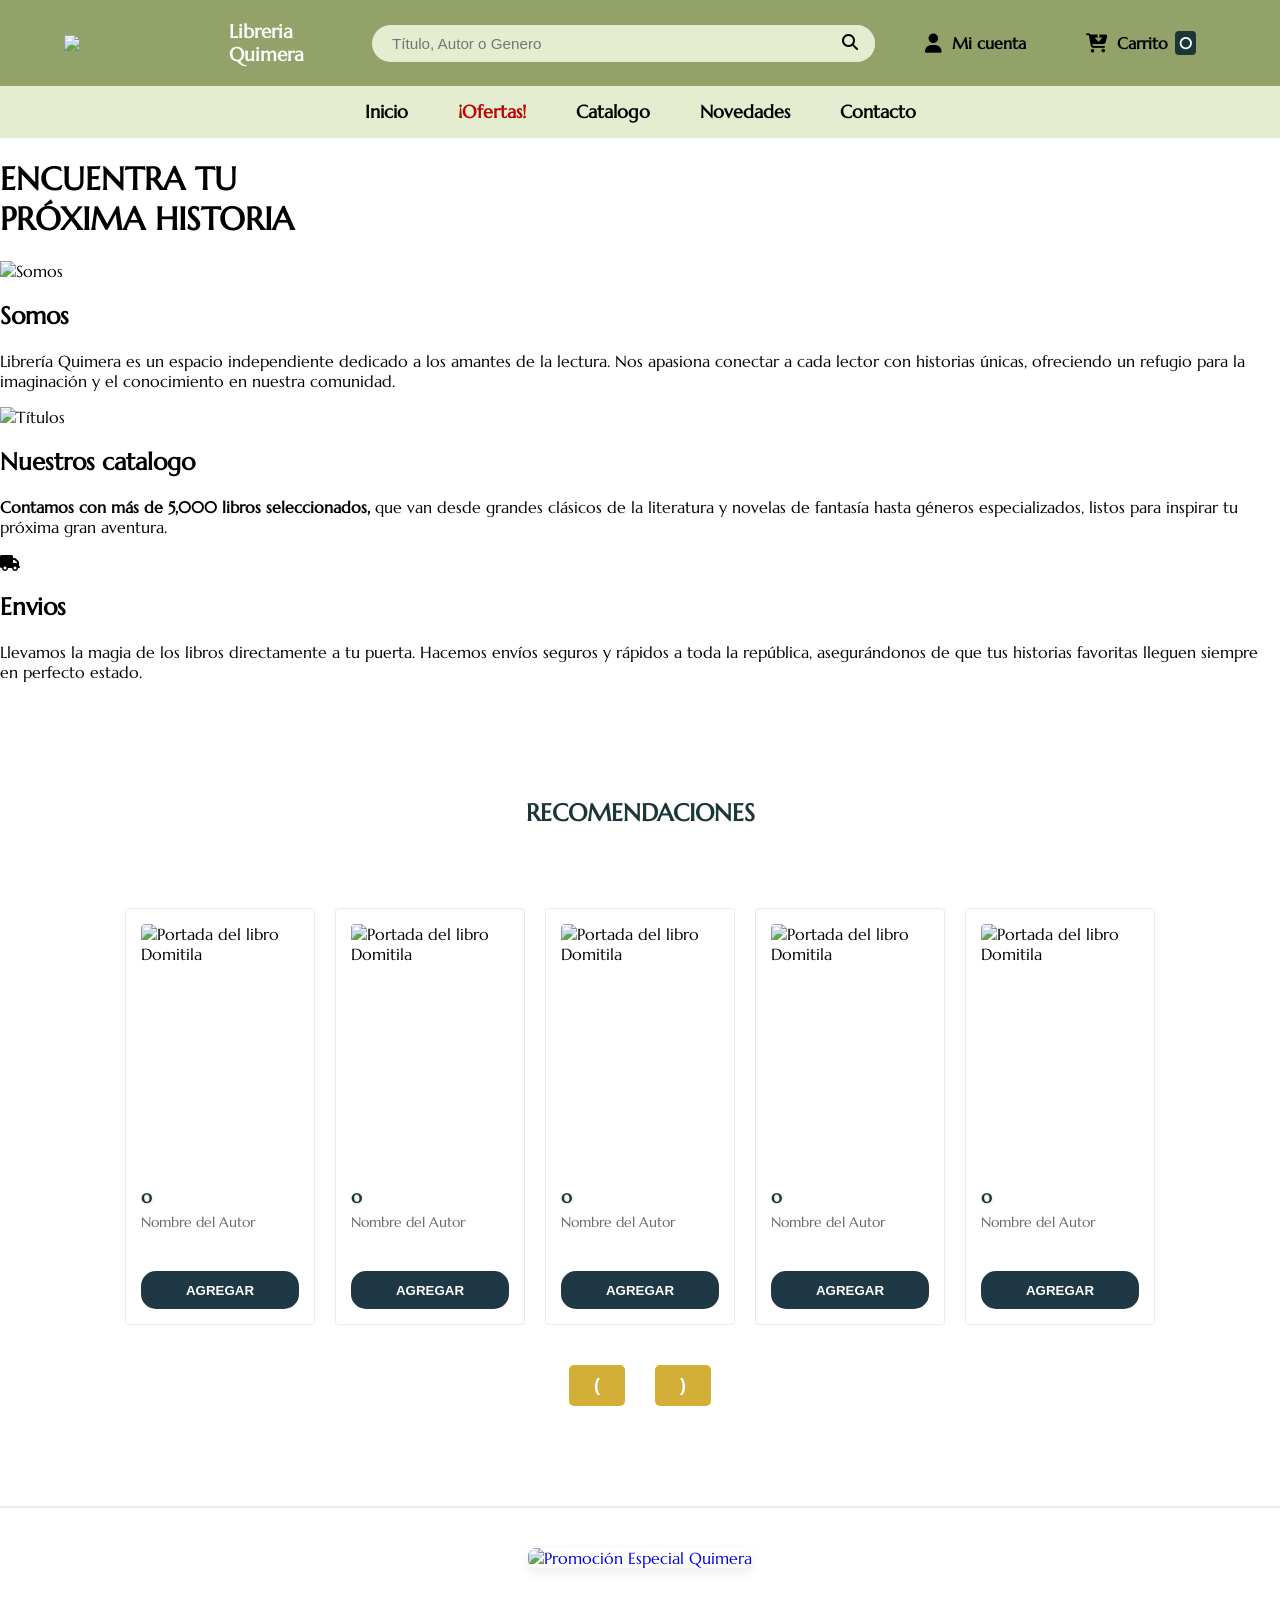
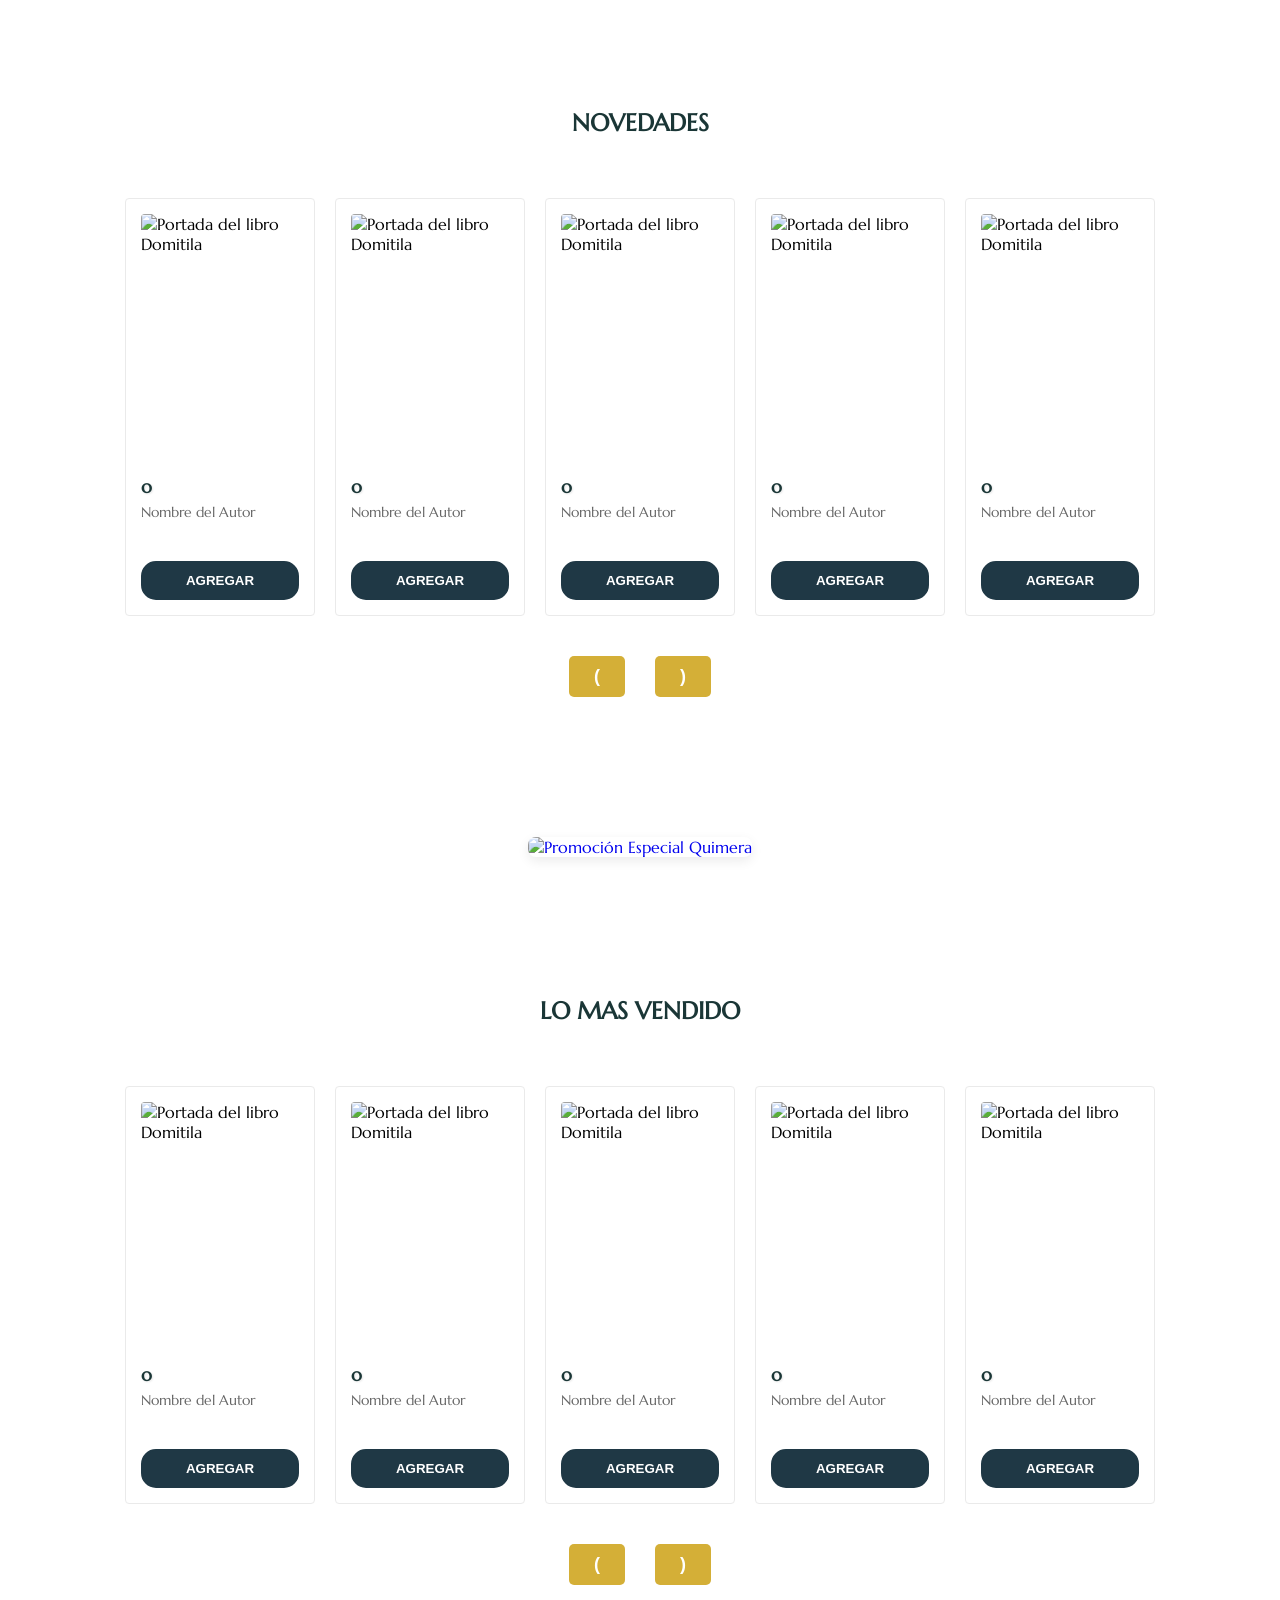
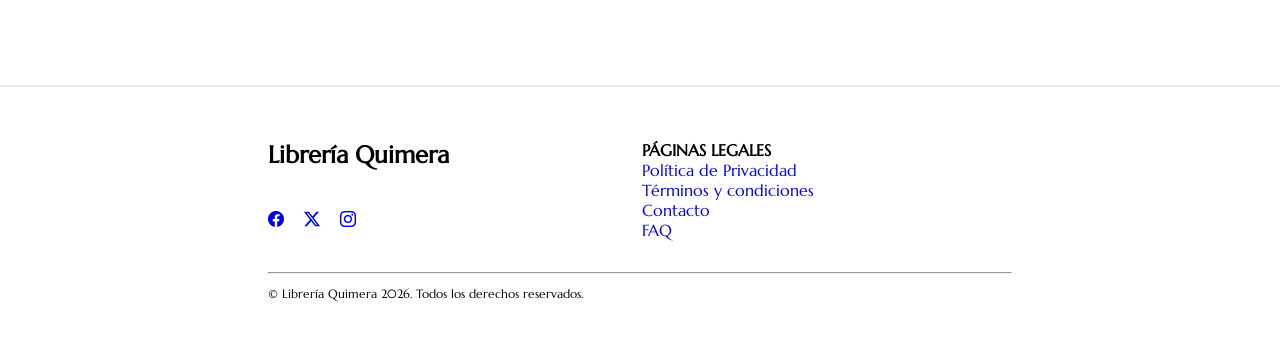
==== index.html @ f660da0b "Actulizacion de interfaz" ====
<!DOCTYPE html>
<html lang="es">
<head>
    <meta charset="UTF-8">
    <meta name="viewport" content="width=device-width, initial-scale=1.0">
    <title>Libreria Quimera</title>

     <link rel="preconnect" href="https://fonts.googleapis.com">
    <link rel="preconnect" href="https://fonts.gstatic.com" crossorigin>
    <link href="https://fonts.googleapis.com/css2?family=Marcellus&display=swap" rel="stylesheet">


    <link rel="stylesheet" href="styleindex.css">

     <link rel="stylesheet" href="stylecatalogo.css">

    <!-- Css global -->
    <link rel="stylesheet" href="global.css">

    <!-- Y CON ESTO SE PUEDO "VER" LOS ICONOS -->
    <link rel="stylesheet" href="https://cdnjs.cloudflare.com/ajax/libs/font-awesome/6.5.1/css/all.min.css">
    <!-- ---------------------------- -->

     <!-- MAS ICONOS -->
    <link rel="stylesheet" href="https://cdn.jsdelivr.net/npm/bootstrap-icons@1.13.1/font/bootstrap-icons.min.css">


</head>
    <body>
        <div class="LibreriaIMG" id="banner-fondo"> 
            <div class="BarraDeActividadesMargen">
                
                <div class="FilaSuperior">
                    <div class="LogoYTitulo">
                        <img src="LechuzaLogo.png" class="logo">
                        <a>    
                            <h3 style="color: white"> Libreria <br> Quimera</h3>
                        </a>
                    </div>

                    <div class="BuscadorHeader">
                        <form>
                            <input type="search" name="q" id="inputBuscador" placeholder="Título, Autor o Genero">
                            <button type="submit"><i class="fa-solid fa-magnifying-glass"></i></button>
                        </form>
                    </div>

                    <div class="AccionesUsuario">
                        <a href="usuario.html" class="BotonUsuario">
                            <i class="fa-solid fa-user"> </i> <span style="margin-left: 10px;">Mi cuenta</span>
                        </a>

                        <a href="carrito.html" class="BotonCarro">
                            <i class="fa-solid fa-cart-arrow-down"> </i> <span style="margin-left: 10px;">Carrito </span> <span id="numerito" class="numerito"> 0 </strong> </span>
                        </a>
                    </div>
                </div>

                <div class="FilaInferior">
                    <nav class="BarraDeActividades">
                        <a href="index.html">Inicio</a>
                        <a href="ofertas.html" style="color: #bc0202;"><strong>¡Ofertas!</strong></a>
                        <a href="catalogo.html">Catalogo</a>
                        <a href="novedades.html">Novedades</a>
                        <a href="contacto.html">Contacto</a>
                    </nav>
                </div>

            </div>

            <div class="EncuentraLibro">
                <h1 class="TituloBanner">ENCUENTRA TU <br> PRÓXIMA HISTORIA</h1>
                   
            </div> 
        </div>

        
        <div class="quienes-somos">
  
            <div class="somos">
                <img src="https://cdn-icons-png.flaticon.com/512/2232/2232688.png" alt="Somos">
                <h2>Somos</h2>
                <p>Librería Quimera es un espacio independiente dedicado a los amantes de la lectura. Nos apasiona conectar a cada lector con historias únicas, ofreciendo un refugio para la imaginación y el conocimiento en nuestra comunidad.</p>
            </div>

            <div class="somos">
                <img src="https://cdn-icons-png.flaticon.com/512/3389/3389081.png" alt="Títulos">
                <h2>Nuestros catalogo</h2>
                <p><strong>Contamos con más de 5,000 libros seleccionados,</strong> que van desde grandes clásicos de la literatura y novelas de fantasía hasta géneros especializados, listos para inspirar tu próxima gran aventura.</p>
            </div>

            <div class="somos">
                <i class="fa-solid fa-truck icono-camion-envio"></i>
                <h2>Envios</h2>
                <p>Llevamos la magia de los libros directamente a tu puerta. Hacemos envíos seguros y rápidos a toda la república, asegurándonos de que tus historias favoritas lleguen siempre en perfecto estado.</p>
            </div>

        </div>

<!-- 
            <div class="ContenedorAnuncioEnvio">
                <div class="BloqueEnvioGratis">
                    <i class="fa-solid fa-truck icono-camion-envio"></i>
                    <div class="TextoEnvioGratis">
                        <h2>¡En <span class="ResalteWebQuimera">LibreriaQuimera.com</span> tu envío es Gratis! *</h2>
                        <p class="AclaracionEnvio">*A partir de un monto mínimo de compra. Consulta Términos y Condiciones.</p>
                    </div>
                </div>
            </div> -->
       
       

     <div class="RecomendacionesColor">
        <div class="Recomendaciones">

        <h2 style="color : #333333">RECOMENDACIONES</h2>

            <br>
            <div class="VentanaCarrusel">

                <div class="ContenedorTarjetas" id="banner-recomendaciones">
                    <div class="TarjetaLibro">
                        <img src="" alt="Portada del libro Domitila" height="200" width="120">
                        <h3 class="titulo-libro">o</h3>
                        <p class="autor-libro">Nombre del Autor</p>
                        <p class="precio-libro"></p>
                        <button class="producto-agregar" id="libroRomance-08">AGREGAR</button>
                    </div>

                    <div class="TarjetaLibro">
                        <img src="" alt="Portada del libro Domitila" height="200" width="120">
                        <h3 class="titulo-libro">o</h3>
                        <p class="autor-libro">Nombre del Autor</p>
                        <p class="precio-libro"></p>
                        <button class="producto-agregar" id="libroRomance-03">AGREGAR</button>
                    </div>


                <div class="TarjetaLibro">
                        <img src="" alt="Portada del libro Domitila" height="200" width="120">
                        <h3 class="titulo-libro">o</h3>
                        <p class="autor-libro">Nombre del Autor</p>
                        <p class="precio-libro"></p>
                        <button class="producto-agregar" id="libroRomance-02">AGREGAR</button>
                    </div>

                    <div class="TarjetaLibro">
                        <img src="" alt="Portada del libro Domitila" height="200" width="120">
                        <h3 class="titulo-libro">o</h3>
                        <p class="autor-libro">Nombre del Autor</p>
                        <p class="precio-libro"></p>
                        <button class="producto-agregar" id="libroRomance-05">AGREGAR</button>
                    </div>

                   <div class="TarjetaLibro">
                        <img src="" alt="Portada del libro Domitila" height="200" width="120">
                        <h3 class="titulo-libro">o</h3>
                        <p class="autor-libro">Nombre del Autor</p>
                        <p class="precio-libro"></p>
                        <button class="producto-agregar" id="libroRomance-04">AGREGAR</button>
                    </div>
                </div>
            </div>
            <div class="BotonTarjetas">
                    <button onclick="anterior('banner-recomendaciones')"> ( </button>
                    <button onclick="siguiente('banner-recomendaciones')"> ) </button>
            </div>
        </div>
     </div>
     <div class="BannerIntermedio">
        <a href="contacto.html"> 
            <img src="banner-contacto.jpg" alt="Promoción Especial Quimera">
        </a>
    </div>

     <div class="NovedadesColor">
        <div class="Novedades">
            <h2 style="color : #1f3541">NOVEDADES</h2>
            <div class="VentanaCarrusel">
                <div class="ContenedorTarjetas" id="banner-novedades">
                    <div class="TarjetaLibro">
                        <img src="" alt="Portada del libro Domitila" height="200" width="120">
                        <h3 class="titulo-libro">o</h3>
                        <p class="autor-libro">Nombre del Autor</p>
                        <p class="precio-libro"></p>
                        <button class="producto-agregar" id="libroFantasia-03">AGREGAR</button>
                    </div>

                    <div class="TarjetaLibro">
                        <img src="" alt="Portada del libro Domitila" height="200" width="120">
                        <h3 class="titulo-libro">o</h3>
                        <p class="autor-libro">Nombre del Autor</p>
                        <p class="precio-libro"></p>
                        <button class="producto-agregar" id="libroFantasia-01">AGREGAR</button>
                    </div>

                    <div class="TarjetaLibro">
                        <img src="" alt="Portada del libro Domitila" height="200" width="120">
                        <h3 class="titulo-libro">o</h3>
                        <p class="autor-libro">Nombre del Autor</p>
                        <p class="precio-libro"></p>
                        <button class="producto-agregar" id="libroFantasia-04">AGREGAR</button>
                    </div>

                    <div class="TarjetaLibro">
                        <img src="" alt="Portada del libro Domitila" height="200" width="120">
                        <h3 class="titulo-libro">o</h3>
                        <p class="autor-libro">Nombre del Autor</p>
                        <p class="precio-libro"></p>
                        <button class="producto-agregar" id="libroFantasia-05">AGREGAR</button>
                    </div>

                    <div class="TarjetaLibro">
                        <img src="" alt="Portada del libro Domitila" height="200" width="120">
                        <h3 class="titulo-libro">o</h3>
                        <p class="autor-libro">Nombre del Autor</p>
                        <p class="precio-libro"></p>
                        <button class="producto-agregar" id="libroFantasia-07">AGREGAR</button>
                    </div>
                </div>
            </div>
            <div class="BotonTarjetas">
                    <button onclick="anterior('banner-novedades')"> ( </button>
                    <button onclick="siguiente('banner-novedades')"> ) </button>
            </div>       
        </div>
     </div>

     <div class="BannerIntermedio">
        <a href="ofertas.html"> 
            <img src="banner-ofertas.png" alt="Promoción Especial Quimera">
        </a>
    </div>

     <div class="OfertasColor">
        <div class="Ofertas">
            <h2 style="color : #8fa464">LO MAS VENDIDO</h2>
            <div class="VentanaCarrusel">
                <div class="ContenedorTarjetas" id="banner-ofertas">
                    <div class="TarjetaLibro">
                        <img src="" alt="Portada del libro Domitila" height="200" width="120">
                        <h3 class="titulo-libro">o</h3>
                        <p class="autor-libro">Nombre del Autor</p>
                        <p class="precio-libro"></p>
                        <button class="producto-agregar" id="libroCienciaFiccion-01">AGREGAR</button>
                    </div>

                    <div class="TarjetaLibro">
                        <img src="" alt="Portada del libro Domitila" height="200" width="120">
                        <h3 class="titulo-libro">o</h3>
                        <p class="autor-libro">Nombre del Autor</p>
                        <p class="precio-libro"></p>
                        <button class="producto-agregar" id="libroCienciaFiccion-02">AGREGAR</button>
                    </div>

                    <div class="TarjetaLibro">
                        <img src="" alt="Portada del libro Domitila" height="200" width="120">
                        <h3 class="titulo-libro">o</h3>
                        <p class="autor-libro">Nombre del Autor</p>
                        <p class="precio-libro"></p>
                        <button class="producto-agregar" id="libroCienciaFiccion-03">AGREGAR</button>
                    </div>

                    <div class="TarjetaLibro">
                        <img src="" alt="Portada del libro Domitila" height="200" width="120">
                        <h3 class="titulo-libro">o</h3>
                        <p class="autor-libro">Nombre del Autor</p>
                        <p class="precio-libro"></p>
                        <button class="producto-agregar" id="libroCienciaFiccion-04">AGREGAR</button>
                    </div>

                    <div class="TarjetaLibro">
                        <img src="" alt="Portada del libro Domitila" height="200" width="120">
                        <h3 class="titulo-libro">o</h3>
                        <p class="autor-libro">Nombre del Autor</p>
                        <p class="precio-libro"></p>
                        <button class="producto-agregar" id="libroCienciaFiccion-06">AGREGAR</button>
                    </div>
                </div>
            </div>
            <div class="BotonTarjetas">
                    <button onclick="anterior('banner-ofertas')"> ( </button>
                    <button onclick="siguiente('banner-ofertas')"> ) </button>
            </div> 
        </div>
     </div>


           <div style="padding: 30px; ">

    <table width="750" align="center" border="0">
        <tr>
            
            <td width="50%" valign="top">
                <h2>Librería Quimera</h2>
                <br>
                <a href="https://facebook.com"><i class="bi bi-facebook"></i></a> &nbsp;&nbsp;
                <a href="https://x.com"><i class="bi bi-twitter-x"></i></a> &nbsp;&nbsp;
                <a href="https://instagram.com"><i class="bi bi-instagram"></i></a> &nbsp;&nbsp;
            </td>

            <td width="50%" valign="top">
                <br>
                <b>PÁGINAS LEGALES</b>
                <br>
                <a href="#">Política de Privacidad</a><br>
                <a href="#">Términos y condiciones</a><br>
                <a href="contacto.html">Contacto</a><br>
                <a href="#">FAQ</a>
            </td>

        </tr>
        
        <tr>
            <td colspan="2">
                <br><hr>
                <p style="font-size: 12px;">© Librería Quimera 2026. Todos los derechos reservados.</p>
            </td>
        </tr>
    </table>

</div>

     <script src="scriptBotonTarjetas.js"></script>
     <script src="scriptPopUp.js"></script>
     <script src="scriptCatalogo.js"></script>
    

        <div id="ModalOferta" class="Modal-Overlay">
            <div class="Modal-Contenido">
                <button id="CerrarModal" class="Boton-Cerrar">&times;</button>
                <a href="ofertas.html">
                    <img src="banner-ofertas.png" alt="¡Aprovecha nuestras ofertas!">
                </a>
            </div>
        </div>

    <script src="scriptCatalogo.js"></script>
    <script src="scriptBarRebelde.js"></script>

    </body>
</html>
---- stylecatalogo.css ----
.ColorBarraDeActividades{
    background-color: #9DAA75/* #7B8253*/;
}

.ColorCuerpo{
    background-color: #9DAA75/* #7B8253*/;
}


ul {
    list-style-type: none;
}

a {
    text-decoration: none;
}

.wrapper {
    display: grid;
    grid-template-columns: 1fr 4fr;
    background-color: #9DAA75;
    
}

aside {
    
    padding: 1rem;
    padding-right: 0;
    color: #e4edd0;
  
    top: 0;
    height: 95vh;
    display: flex;
    flex-direction: column;
    justify-content: space-between;
    
}

.logo{
    font-weight: 400;
    font-size: 1.3rem;
}

/* Pocision del menu */
.menu{
    display: flex;
    flex-direction: column;
    padding-right: 0;
    gap: 1.5rem;
}

.boton-menu{
    background-color: transparent;
    border: 0;
    color: white;
    font-size: 1rem;
    align-items: center;
    font-weight: 600;
    padding: 1rem;
    font-size: .85rem;
    width: 100%;
}

.boton-menu.active{
    background-color: #e4edd0;
    color: black;
    border-top-left-radius: 1rem;
    border-bottom-left-radius: 1rem;
    position: relative;
}

/* Para poner contenedores, basicamente esto hacer el borde redondedeado que tiene el cuadro de todos los titulos que esta pegado al main */
.boton-menu.active::before{
    content: '';
    position: absolute;
    width: 1rem;
    height: 2rem;
    bottom: 100%;
    right: 0;
    background-color: transparent;
    border-bottom-right-radius: .5rem;
    box-shadow: 0 1rem 0 #e4edd0;
}

/* Lo mismo pero con el borde de abajo */
.boton-menu.active::after{
    content: '';
    position: absolute;
    width: 1rem;
    height: 2rem;
    top: 100%;
    right: 0;
    background-color: transparent;
    border-top-right-radius: .5rem;
    box-shadow: 0 -1rem 0 #e4edd0;
}

/* Para que se separe el boton de carrito */
.boton-carrito{
    display: inline-block;
    margin-top: 2rem;
}

.numerito{
    background-color: #b9d3e1 ;
    color: white;
    padding: .15rem .25rem;
    border-radius: .25rem;
}

.boton-carrito.active .numerito{
    background-color: white ;
    color: #e4edd0;
}

/* Derechos de autor */
.text-footer{
    color: #1f3845;
    font-size: .85rem;
}

main{
    background-color: #e4edd0;
    margin: 1rem;
    border-radius: .5rem;
    margin-left: 0;
    padding: 3rem;
}

.titulo-principal{
    color: black;
}

.contenedor-productos{
    display: grid;
    grid-template-columns: repeat(4, 1fr); /*Aquii es para poner el numero de fichas que quieres en una sola fila*/
    gap: 2rem;
}

.producto-img{
    max-width: 100%;
    border-radius: 1rem;
    /* box-shadow: 1px 0px 15px 2px rgba(.05, 0.5, 0.5, 0.5); */
     box-shadow: 0px -4px 10px -2px rgba(0, 0, 0, 0.5);
}

.producto-detalles{
    background-color: #e4edd0;
    color: black;
    padding: .5rem;
    margin-top: -2rem;
    position: relative;
    display: flex;
    flex-direction: column;
    gap: .25rem;
    border-radius: 0px 0px 15px 15px;

    box-shadow: 1px 0px 15px 2px rgba(.05, 0.5, 0.5, 0.5);

}

.producto-titulo{
    font-size: 1rem;
}



/* Carrito  */

.contenedor-carrito{
    display: flex;
    flex-direction: column;
    gap: 1.5rem;
}

.carrito-vacio, .carrito-comprado{
    color: black;
}

.carrito-productos{
    display: flex;
    flex-direction: column;
    gap: 1rem;
}

.carrito-producto{
    display: flex;
    justify-content: space-between;
    align-items: center;
    background-color:#8da9b683 ;
    color: rgb(0, 0, 0);
    padding: .5rem;
    padding-right: 1.5rem;
    border-radius: 1rem;
}

.carrito-producto-img{
    width: 4rem;
    border-radius: 1rem;
}

.carrito-producto small{
    font-size: 0.75rem;
}

.carrito-producto-eliminar{
    border: 0;
    background-color: transparent;
    color: rgba(255, 0, 0, 0.69);
}

.carrito-acciones{
    display: flex;
    justify-content: space-between;
}

.carrito-acciones-vaciar{
    border: 0;
    background-color: #274f6183;
    padding: 1rem;
    border-radius: 1rem;
    color: white;
    text-transform: uppercase;
}

.carrito-acciones-derecha{
    display: flex;

}

.carrito-acciones-total{
    display: flex;
    background-color: #274f6183;
    padding: 1rem;
    color: white;
    text-transform: uppercase;
    border-top-left-radius: 1rem ;
    border-bottom-left-radius: 1rem ;
    gap: 1rem;

}

.carrito-acciones-comprar{
    border: 0;
    background-color: white;
    padding: 1rem;
    color: #1f3845;
    text-transform: uppercase;
    border-top-right-radius: 1rem ;
    border-bottom-right-radius: 1rem ;
}

.carrito-producto-cantidad,
.carrito-producto-precio,
.carrito-producto-subtotal {
    display: flex;
    flex-direction: column;
    align-items: center;
}

/* Asegura que la columna del título alinee sus elementos a la izquierda */
.carrito-producto-titulo {
    display: flex;
    flex-direction: column;
    align-items: flex-start; /* Esto alinea la palabra "Título" y el nombre del libro a la izquierda */
    flex-grow: 1; /* Hace que ocupe el espacio disponible y empuje a las demás columnas */
    margin-left: 1rem; /* Separa un poco el título de la imagen del libro */
}

.carrito-producto > div {
    flex: 1; /* Hace que todas las secciones compartan el espacio de manera equilibrada */
}

/* Opcional: aseguramos que el título mantenga su alineación a la izquierda */
.carrito-producto-titulo {
    display: flex;
    flex-direction: column;
    align-items: flex-start;
    margin-left: 0;
}

/* Contenedor que alinea el botón -, el número y el botón + en fila */
.carrito-producto-contador {
    display: flex;
    align-items: center;
    gap: 0.5rem;
    margin-top: 4px;
}

/* Estilo para los botones de restar y sumar */
.carrito-sustraer,
.carrito-agregar {
    border: none;
    background-color: #274f6183;
    color: white;
    width: 1.5rem;
    height: 1.5rem;
    border-radius: 50%; /* Los hace circulares */
    font-weight: bold;
    cursor: pointer;
    display: flex;
    align-items: center;
    justify-content: center;
    transition: background-color 0.2s;
}

.carrito-sustraer:hover,
.carrito-agregar:hover {
    background-color: #1f3845;
}

/* Opcional: si quieres que el título tenga un poco de espacio con respecto a la cantidad */
.carrito-producto {
    gap: 1rem;
}

.disable{
    display: none;
}

/* =======================================================
   PERFIL DE USUARIO
   ======================================================= */
.ContenedorPerfil {
    width: 90%;
    max-width: 500px; /* Un poco más angosto para que se vea elegante */
    margin: 50px auto;
    text-align: center;
}

.CabeceraPerfil {
    margin-bottom: 30px;
    color: #1A3636;
}

.IconoPerfil {
    font-size: 5rem;
    color: #D4AF37; /* Tu color dorado */
    margin-bottom: 10px;
}

/* Las tarjetas contenedoras */
.TarjetaPerfil {
    background-color: #FFFFFF;
    border: 1px solid #EAEAEA;
    border-radius: 12px; /* Bordes suaves */
    padding: 30px;
    margin-bottom: 25px;
    box-shadow: 0 4px 15px rgba(0,0,0,0.05);
    text-align: left;
    transition: transform 0.3s ease, box-shadow 0.3s ease;
}

.TarjetaPerfil:hover {
    transform: translateY(-3px);
    box-shadow: 0 8px 25px rgba(0,0,0,0.1);
}

.TarjetaPerfil h3 {
    color: #1A3636;
    margin-top: 0;
    border-bottom: 2px solid #e4edd0;
    padding-bottom: 10px;
    margin-bottom: 20px;
    display: flex;
    align-items: center;
    gap: 10px;
}

/* Estilo exclusivo para la zona de peligro */
.TarjetaPerfil.Peligro {
    border: 1px solid #ffcccc;
    background-color: #fffafb;
}

.TarjetaPerfil.Peligro h3 {
    color: #c9302c;
    border-bottom: 2px solid #ffcccc;
}

.TarjetaPerfil.Peligro p {
    color: #666;
    font-size: 0.9rem;
    margin-bottom: 20px;
}

/* Cajas de texto (Inputs) */
.GrupoInput input {
    width: 100%;
    padding: 12px 20px;
    margin-bottom: 20px;
    border: 1px solid #ccc;
    border-radius: 25px; /* Súper redondeados */
    font-family: "Marcellus", serif; /* Forzamos tu tipografía */
    font-size: 1rem;
    box-sizing: border-box;
    outline: none;
    transition: border-color 0.3s, box-shadow 0.3s;
}

.GrupoInput input:focus {
    border-color: #D4AF37;
    box-shadow: 0 0 8px rgba(212, 175, 55, 0.3);
}

/* =======================================================
   BOTONES DEL PERFIL
   ======================================================= */
.BotonPerfil {
    width: 100%;
    padding: 12px;
    border-radius: 25px; /* Botones en forma de píldora */
    font-family: "Marcellus", serif; /* Tipografía corregida */
    font-weight: bold;
    font-size: 1rem;
    cursor: pointer;
    transition: all 0.3s ease;
    border: none;
}

/* Botón Verde (Actualizar) */
.BotonPerfil.Primario {
    background-color: #1A3636;
    color: white;
}

.BotonPerfil.Primario:hover {
    background-color: #D4AF37;
}

/* Botón Rojo (Eliminar - Estilo fantasma) */
.BotonPerfil.Secundario {
    background-color: transparent;
    color: #c9302c;
    border: 2px solid #c9302c;
}

.BotonPerfil.Secundario:hover {
    background-color: #c9302c;
    color: white;
}

/* Botón de Cerrar Sesión (Sutil abajo) */
.BotonCerrarSesion {
    background-color: transparent;
    color: #666;
    border: none;
    font-family: "Marcellus", serif;
    font-size: 1rem;
    font-weight: bold;
    cursor: pointer;
    margin-top: 10px;
    transition: color 0.3s;
    display: inline-flex;
    align-items: center;
    gap: 8px;
}

.BotonCerrarSesion:hover {
    color: #1A3636;
}
---- global.css ----
/* =======================================================
   ESTILOS GLOBALES - QUIMERA LIBRERÍA
   ======================================================= */

body {
    background-color: #FFFFFF;
    font-family: "Marcellus", serif;
    padding: 0;
    margin: 0;
}

/* =======================================================
   1. BARRA DE NAVEGACIÓN Y HEADER
   ======================================================= */
.BarraDeActividadesMargen {
    background-color: #93A269;
    width: 100%; 
    position: relative; 
    z-index: 10;
    display: flex;
    flex-direction: column;
}

.FilaSuperior {
    display: flex;
    justify-content: space-between;
    align-items: center;
    max-width: 1200px;
    width: 90%;
    margin: 0 auto;
    padding: 10px 40px;
}

.LogoYTitulo {
    display: flex;
    align-items: center;
    gap: 15px;
}

.LogoYTitulo a {
    margin-right: 18px !important;
}

.BarraDeActividadesMargen h3 {
    color: #D4AF37; 
    margin: 0;
}

.BuscadorHeader {
    flex: 1;
    max-width: 550px;
    margin: 0 30px;
}

.BuscadorHeader form {
    display: flex;
    width: 100%;
    position: relative;
}

.BuscadorHeader input[type="search"] {
    width: 100%;
    padding: 10px 50px 10px 20px;
    border: none;
    border-radius: 25px; 
    font-size: 0.95rem;
    outline: none;
    color: #1A3636;
    background-color: #e4edd0;
}

.BuscadorHeader button {
    position: absolute ;  
    right: 0;
    top: 0;
    height: 100%;
    width: 50px;
    background-color: #e4edd0; 
    border: none;
    border-top-right-radius: 25px;
    border-bottom-right-radius: 25px;
    cursor: pointer;
    color: black;
    font-size: 1rem;
    transition: background-color 0.2s ease;
}

.BuscadorHeader button:hover {
    background-color: #D4AF37;
}

.AccionesUsuario {
    display: flex;
    gap: 20px;
    align-items: center;
}

.FilaInferior {
    background-color:#e4edd0; 
    width: 100%;
}

.BarraDeActividades {
    display: flex; 
    justify-content: center;
    align-items: center; 
    margin-left: auto;
    margin-right: auto;
    max-width: 1200px;  
    width: 90%;         
    padding: 5px 40px;
    font-size: 1.1rem;
    gap: 10px;
}

.logo {
    width: 130px;
}

.BarraDeActividadesMargen a { 
    text-decoration: none; 
    color: black;
    font-weight: bold;
    transition: all 0.3s ease; 
    padding: 10px 20px;     
    display: inline-flex;   
    align-items: center;    
}

.BarraDeActividadesMargen a:hover {
    transform: translateY(-4px); 
}

.BotonCarro i, .BotonUsuario i {
    font-size: 19px;
}

/* =======================================================
   2. SECCIONES PRINCIPALES (Recomendaciones, Novedades, etc)
   ======================================================= */
.RecomendacionesColor, .Recomendaciones,
.OfertasColor, .Ofertas,
.NovedadesColor, .Novedades {
    background-color: #FFFFFF;
    width: 100%; 
    padding: 40px 0;
    text-align: center;
}

.RecomendacionesColor, .OfertasColor {
    border-bottom: 2px solid #EAEAEA;
}

.RecomendacionesColor h2, .Recomendaciones h2, 
.OfertasColor h2, .Ofertas h2, 
.NovedadesColor h2, .Novedades h2 {
    color: #1A3636 !important;
    margin-bottom: 40px;
}

.Recomendaciones p, .Recomendaciones h3 {
    color: #D4AF37;
}

/* Contenedores de Cuadrículas Generales */
.ContenedorTarjetas, .carousel, .fila-libros {
    display: flex;
    justify-content: center;
    align-items: stretch;
    gap: 20px;
    flex-wrap: wrap !important;
    width: 90%;
    max-width: 1200px;
    margin: 0 auto;
    padding: 20px;
}

/* =======================================================
   3. ARQUITECTURA MAESTRA DE TARJETAS (Refactorizado)
   ======================================================= */

/* A. EL CONTENEDOR PADRE UNIVERSAL */
.TarjetaLibro, .TarjetaOferta, .producto {
    background-color: #FFFFFF;
    border: 1px solid #EAEAEA;
    border-radius: 4px;
    padding: 15px;
    display: flex;
    flex-direction: column;
    justify-content: space-between; /* El secreto para empujar el botón al fondo */
    height: auto; /* Forzar simetría en las filas */
    box-sizing: border-box;
    transition: transform 0.3s ease, box-shadow 0.3s ease;
    position: relative; /* Crítico para las etiquetas flotantes de oferta */
    text-align: left;
}

/* Excepción de ancho estricto solo para las tarjetas del Index */
.TarjetaLibro {
    width: 190px !important; 
    min-width: 190px !important;
    max-width: 190px !important; 
    flex: 0 0 190px !important;  
}

/* Efecto hover unificado */
.TarjetaLibro:hover, .TarjetaOferta:hover, .producto:hover {
    transform: translateY(-5px);
    box-shadow: 0 8px 20px rgba(0,0,0,0.12);
}

/* B. PORTADAS ESTANDARIZADAS */
.TarjetaLibro img, .Oferta-Img, .producto-img {
    width: 100% !important;
    height: 240px !important; /* Altura perfecta e inamovible */
    object-fit: cover !important; /* Recorte inteligente */
    object-position: center top !important; 
    border-radius: 4px;
    margin-bottom: 12px;
}

/* C. CONTENEDORES INTERNOS (Para que los textos largos no rompan el diseño) */
.Oferta-Info, .producto-detalles {
    display: flex;
    flex-direction: column;
    flex-grow: 1; /* Ocupa el espacio que sobre */
}

/* D. TIPOGRAFÍA INTERNA UNIFICADA */
.TarjetaLibro h3, .TarjetaLibro h4, .TarjetaLibro .Titulo,
.TarjetaOferta .titulo-libro {
    font-size: 1.1rem;
    color: #1A3636; 
    margin: 10px 0 5px 0;
    text-shadow: 1px 1px 2px rgba(0, 0, 0, 0.1); 
}

.TarjetaLibro p, .TarjetaLibro .Autor,
.TarjetaOferta .autor-libro, .FormatoLibro {
    font-size: 0.9rem;
    color: #666666;
    margin: 0 0 10px 0;
}

.TarjetaLibro .precio-libro, .TarjetaLibro .Precio, .TarjetaLibro p:last-of-type {
    font-size: 1.2rem;
    font-weight: bold;
    color: #D4AF37; 
    margin: 10px 0 20px 0;
}

/* E. EL BOTÓN UNIVERSAL */
.producto-agregar {
    border: 2px solid #1f3845;
    background-color: #1f3845;
    color: white;
    padding: .6rem;
    text-transform: uppercase;
    font-weight: bold;
    border-radius: 15px;
    cursor: pointer;
    width: 100%;
    margin-top: auto; /* Esta es la instrucción que clava el botón al piso */
    transition: background-color .25s, color .25s, transform .1s;
}

.producto-agregar:hover {
    background-color: white;
    color: #1f3845;
}

/* =======================================================
   4. ELEMENTOS EXCLUSIVOS DE OFERTAS
   ======================================================= */
.ContenedorOfertas {
    width: 90%;
    max-width: 1200px;
    margin: 40px auto;
}

.TituloOfertas {
    color: #1A3636; 
    text-align: center;
    margin-bottom: 30px;
    font-size: 2rem;
    border-bottom: 2px solid #D4AF37;
    padding-bottom: 10px;
    display: inline-block;
}

.GridOfertas {
    display: grid;
    grid-template-columns: repeat(auto-fill, minmax(220px, 1fr));
    gap: 30px;
    align-items: start;
}

.EtiquetaDescuento {
    position: absolute;
    top: 10px;
    left: 10px;
    background-color: #c9302c; 
    color: white;
    padding: 5px 10px;
    font-weight: bold;
    font-size: 0.85rem;
    border-radius: 4px;
    z-index: 10; 
}

.PreciosContenedor {
    display: flex;
    align-items: center;
    gap: 10px; 
    margin: 15px 0;
}

.PrecioViejo {
    text-decoration: line-through; 
    color: #999;
    font-size: 0.95rem;
}

.PrecioNuevo {
    color: #c9302c; 
    font-size: 1.3rem;
    font-weight: bold;
}

/* =======================================================
   5. OTROS COMPONENTES (Modales, Banners, Footer)
   ======================================================= */
.BannerIntermedio {
    width: 90%;
    max-width: 1200px;
    margin: 40px auto; 
    display: flex;
    justify-content: center;
}

.BannerIntermedio img {
    width: 100%;
    height: auto; 
    border-radius: 8px; 
    box-shadow: 0 4px 12px rgba(0, 0, 0, 0.08);
    transition: transform 0.3s ease;
}

.BannerIntermedio img:hover {
    transform: scale(1.01);
}

.BotonTarjetas {
    display: flex;
    justify-content: center; 
    gap: 30px;               
    margin-top: 20px;        
    padding-bottom: 20px; 
}

.BotonTarjetas button {
    padding: 10px 25px;
    font-size: 18px;
    font-weight: bold;
    background-color: #D4AF37;
    color: white;
    border: none;
    border-radius: 5px;
    cursor: pointer;
    transition: background-color 0.3s ease; 
}

.BotonTarjetas button:hover {
    background-color: #1A3636;
}

.DerechosDeAutor {
    width: 100%; 
    background-color: #FFFFFF;
    padding: 40px 0; 
    margin: 0 auto;
    border-top: 2px solid #EAEAEA; 
}

.DerechosDeAutor p, .DerechosDeAutor ul, .DerechosDeAutor a {
    max-width: 1000px;
    margin-left: auto;
    margin-right: auto;
    padding-left: 20px; 
    text-align: left;
    text-decoration: none; 
    color: #333333;
    transition: all 0.3s ease; 
    position: relative;
}

.Modal-Overlay {
    position: fixed;
    top: 0;
    left: 0;
    width: 100%;
    height: 100%;
    background-color: rgba(0, 0, 0, 0.7); 
    display: none; 
    justify-content: center;
    align-items: center;
    z-index: 9999; 
}

.Modal-Contenido {
    position: relative;
    width: 90%;
    max-width: 600px;
    background-color: #fff;
    border-radius: 8px;
    padding: 20px;
    box-shadow: 0 10px 25px rgba(0,0,0,0.5);
    text-align: center;
}

.Modal-Contenido img {
    width: 100%;
    height: auto;
    border-radius: 5px;
}

.Boton-Cerrar {
    position: absolute;
    top: -15px;
    right: -15px;
    background-color: #D4AF37; 
    color: white;
    border: none;
    border-radius: 50%;
    width: 35px;
    height: 35px;
    font-size: 24px;
    font-weight: bold;
    cursor: pointer;
    box-shadow: 0 4px 6px rgba(0,0,0,0.3);
}

.Boton-Cerrar:hover {
    background-color: #1A3636;
}

/* Numerito */

.numerito{
    margin-left: 7px !important; 
    background-color: #1A3636 !important;
}

/* Estilo para los títulos de los campos del formulario */
.GrupoInput label {
    display: block;
    margin-bottom: 8px;
    color: #1A3636;
    font-weight: bold;
    font-size: 0.95rem;
}
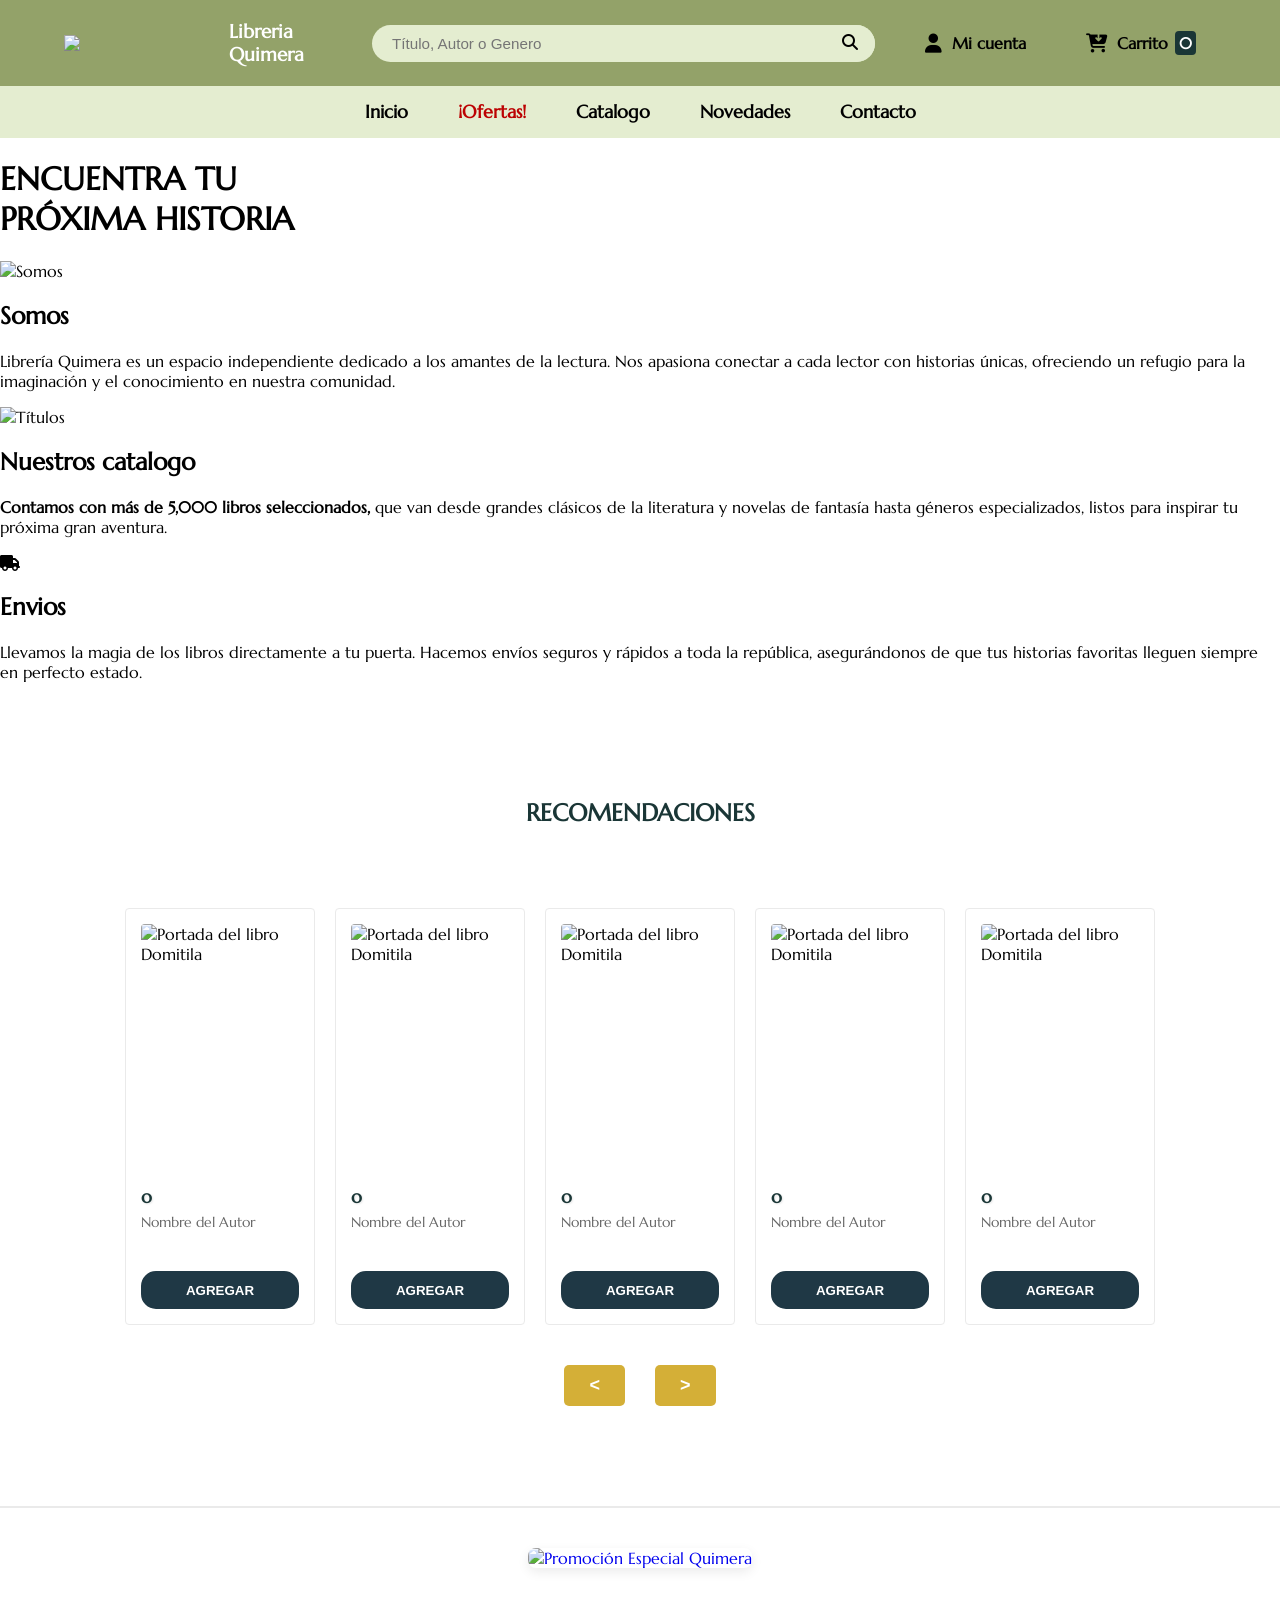
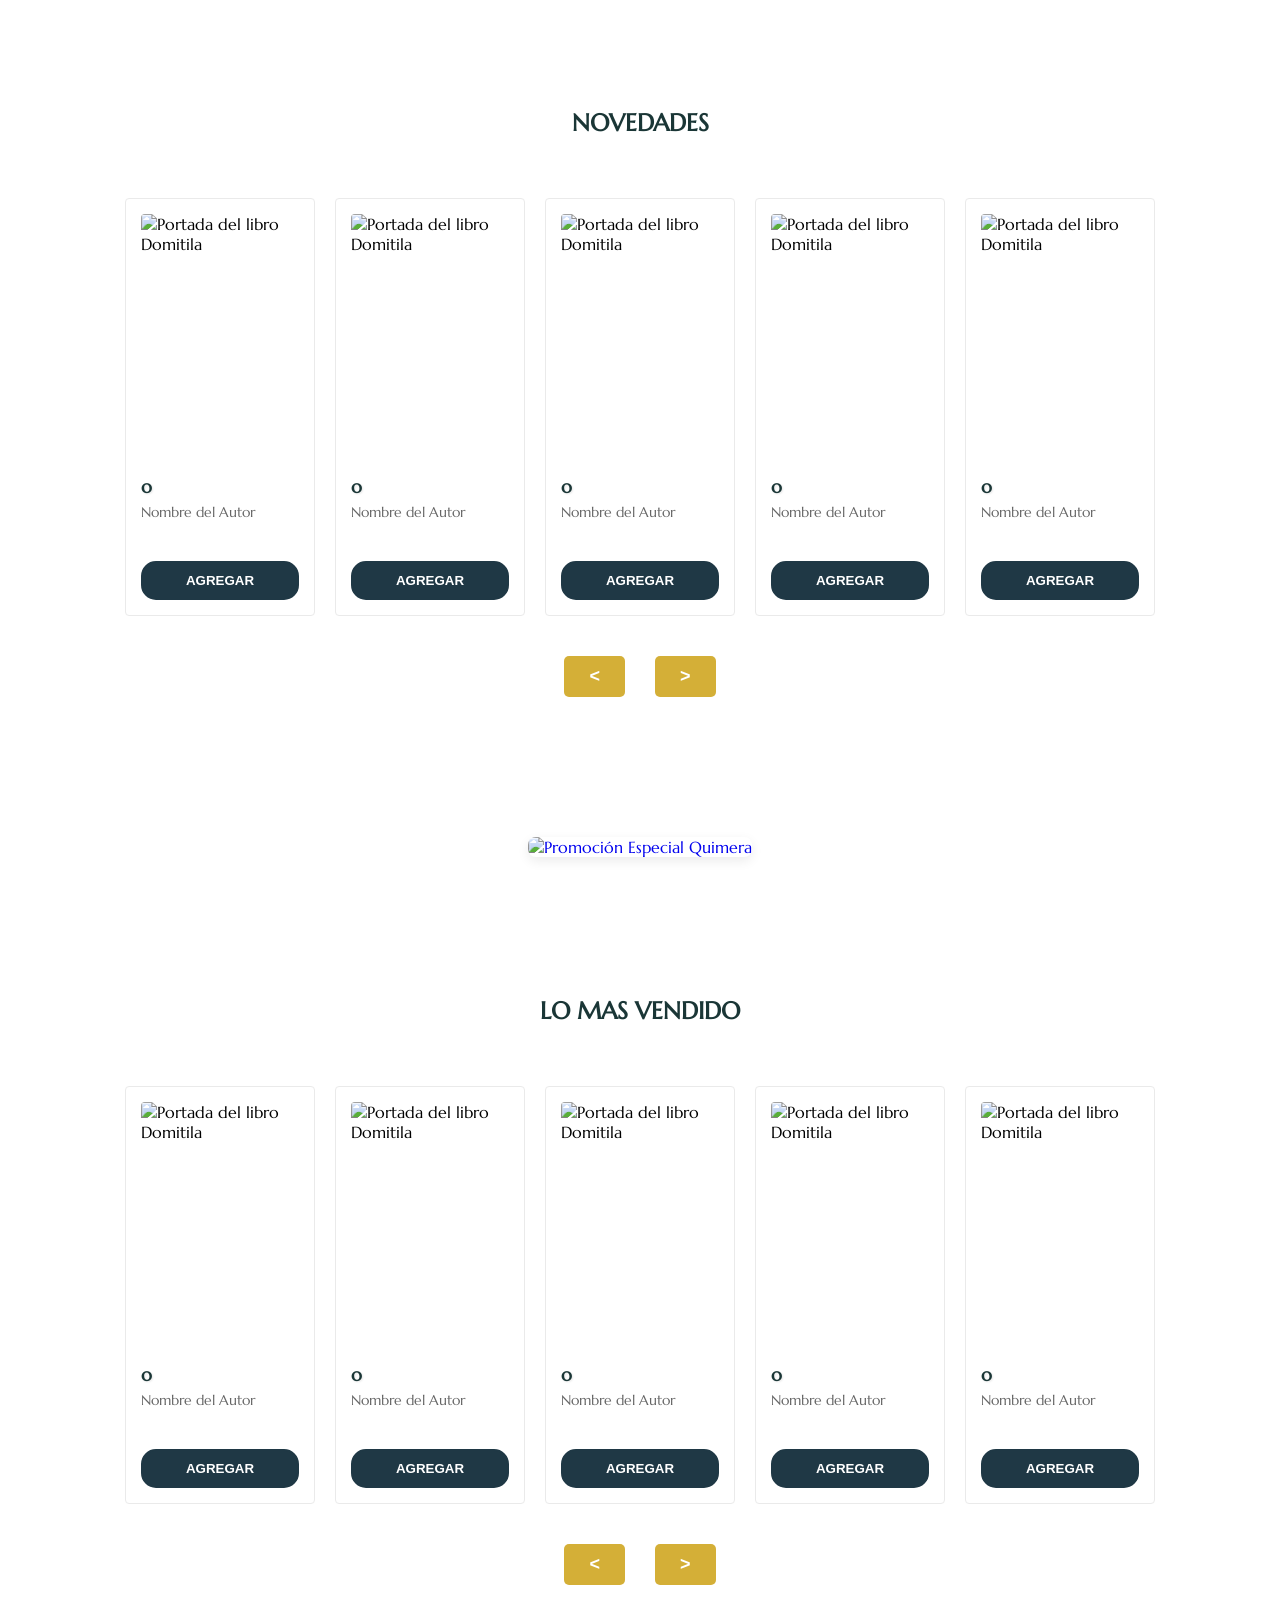
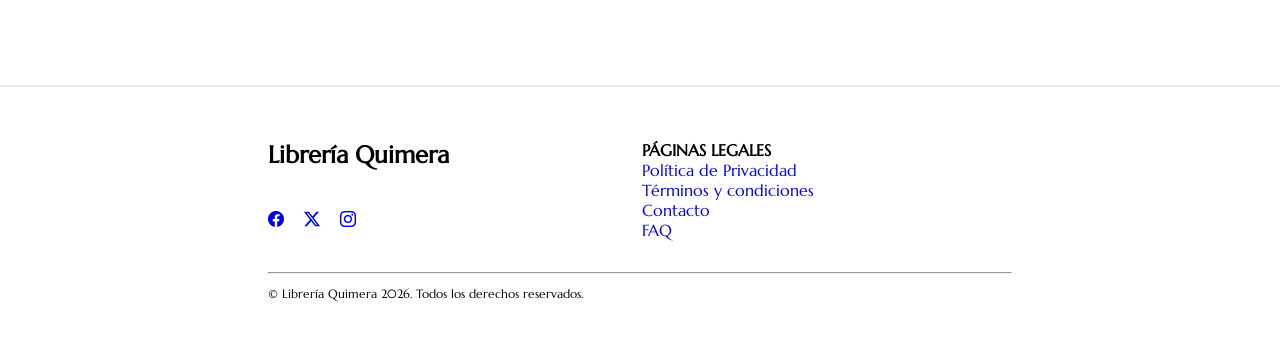
==== commit c7d1a68f: "Separadores en el modo administrador, nueva funcion cambair el banner spam del inicio" ====
--- a/index.html
+++ b/index.html
@@ -162,8 +162,8 @@
                 </div>
             </div>
             <div class="BotonTarjetas">
-                    <button onclick="anterior('banner-recomendaciones')"> ( </button>
-                    <button onclick="siguiente('banner-recomendaciones')"> ) </button>
+                    <button onclick="anterior('banner-recomendaciones')"> < </button>
+                    <button onclick="siguiente('banner-recomendaciones')"> > </button>
             </div>
         </div>
      </div>
@@ -220,8 +220,8 @@
                 </div>
             </div>
             <div class="BotonTarjetas">
-                    <button onclick="anterior('banner-novedades')"> ( </button>
-                    <button onclick="siguiente('banner-novedades')"> ) </button>
+                    <button onclick="anterior('banner-novedades')"> < </button>
+                    <button onclick="siguiente('banner-novedades')"> > </button>
             </div>       
         </div>
      </div>
@@ -279,8 +279,8 @@
                 </div>
             </div>
             <div class="BotonTarjetas">
-                    <button onclick="anterior('banner-ofertas')"> ( </button>
-                    <button onclick="siguiente('banner-ofertas')"> ) </button>
+                    <button onclick="anterior('banner-ofertas')"> < </button>
+                    <button onclick="siguiente('banner-ofertas')"> > </button>
             </div> 
         </div>
      </div>
--- a/stylecatalogo.css
+++ b/stylecatalogo.css
@@ -248,6 +248,21 @@
     text-transform: uppercase;
     border-top-right-radius: 1rem ;
     border-bottom-right-radius: 1rem ;
+}
+
+
+.carrito-acciones-vacia,
+#btnVerCompras {
+    border: 0;
+    background-color: #274f6183;
+    padding: 1rem 1.8rem;
+    border-radius: 1rem;
+    color: #ffffff;
+    text-transform: uppercase;
+    cursor: pointer;
+    font-family: 'Marcellus';
+    font-size: 0.95rem;
+    letter-spacing: 0.05rem;
 }
 
 .carrito-producto-cantidad,
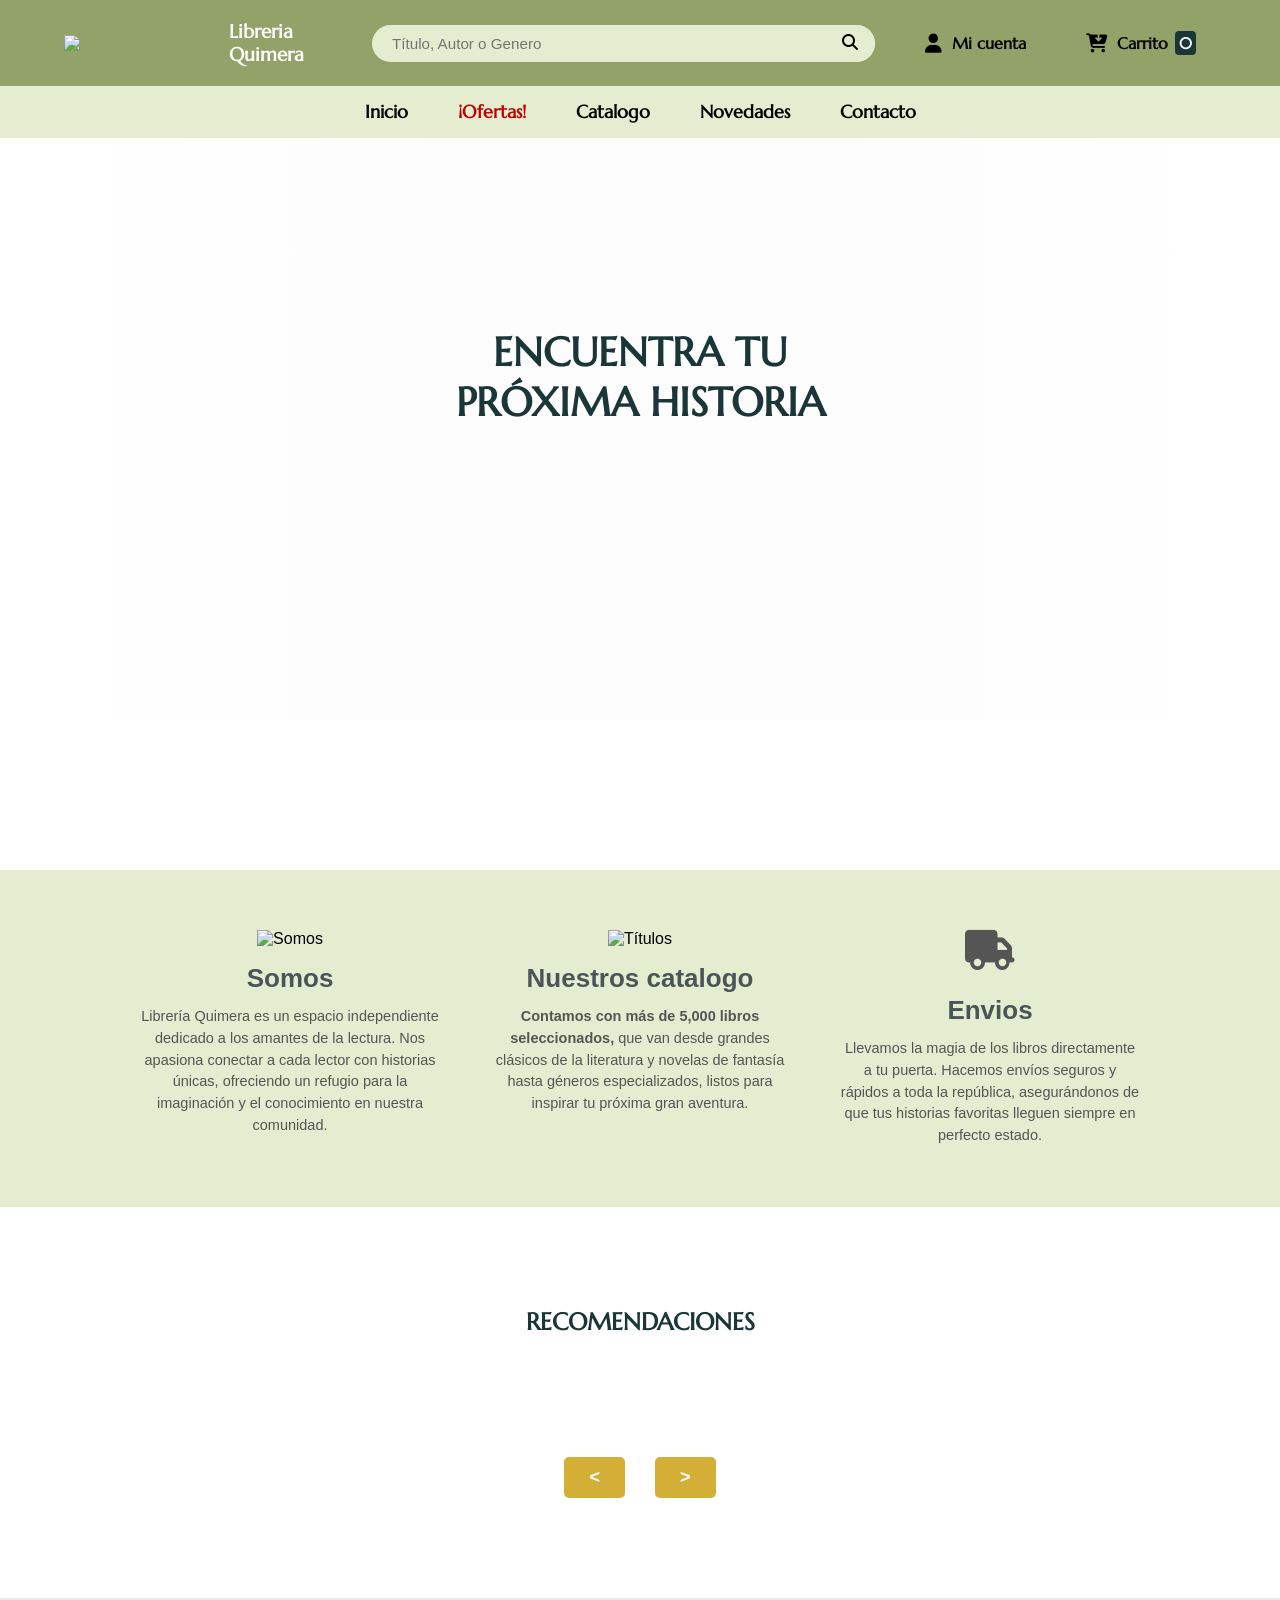
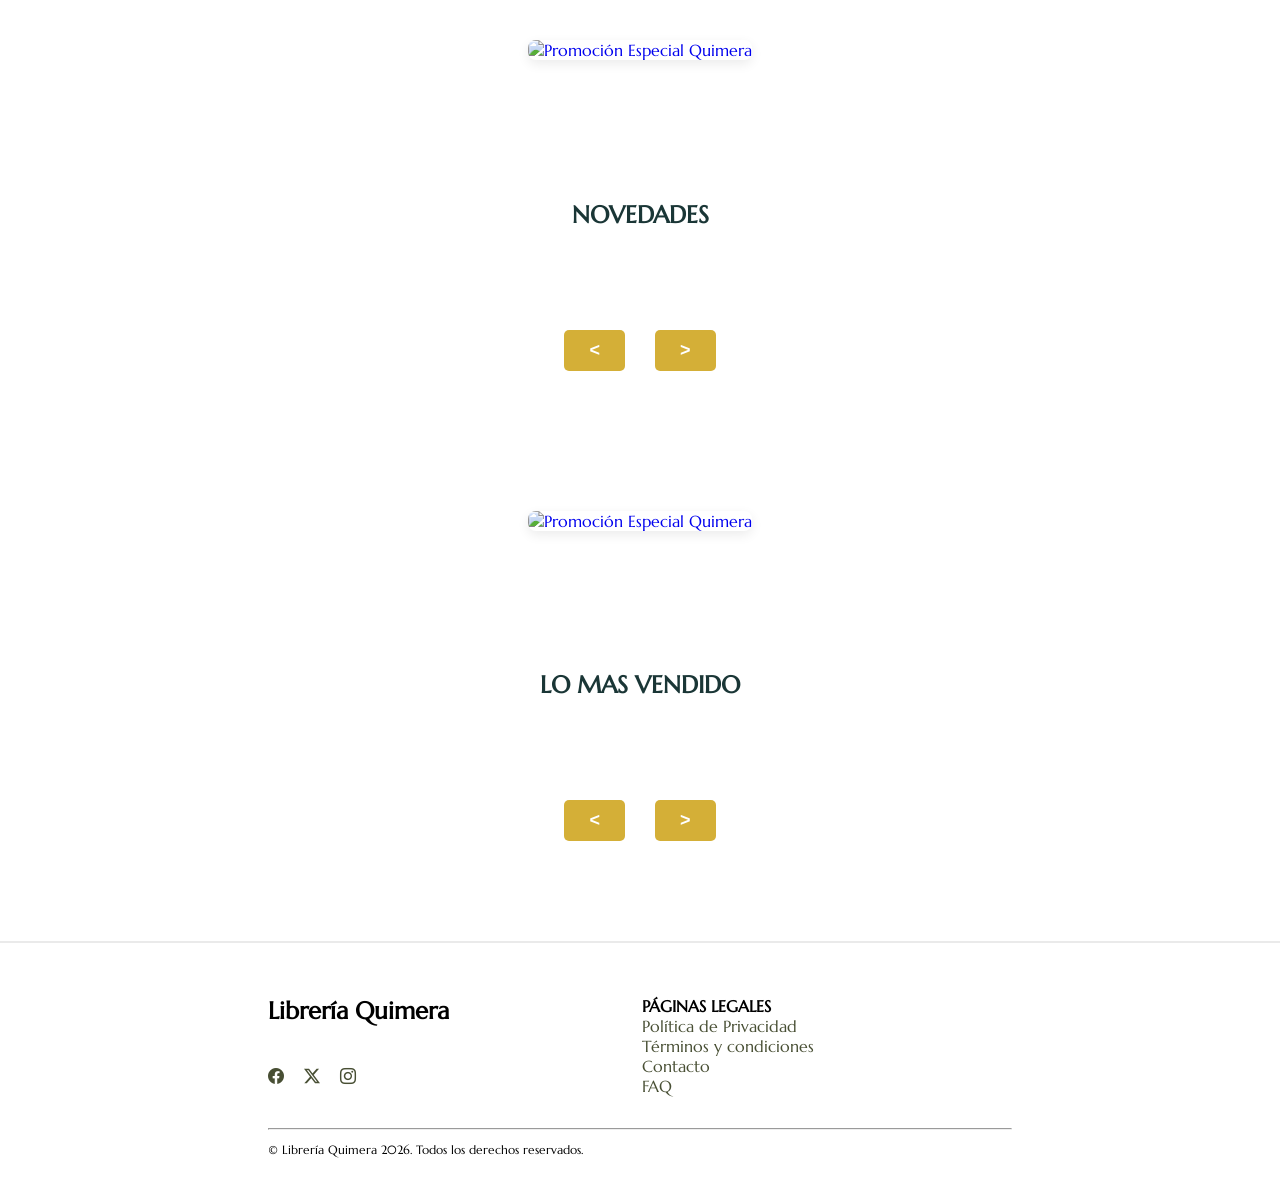
==== commit cd4cd046: "se agregaron los apartos de las paginas en el modo administrador y nuevas funciones para poner banne" ====
--- a/index.html
+++ b/index.html
@@ -5,14 +5,12 @@
     <meta name="viewport" content="width=device-width, initial-scale=1.0">
     <title>Libreria Quimera</title>
 
-     <link rel="preconnect" href="https://fonts.googleapis.com">
+    <link rel="preconnect" href="https://fonts.googleapis.com">
     <link rel="preconnect" href="https://fonts.gstatic.com" crossorigin>
     <link href="https://fonts.googleapis.com/css2?family=Marcellus&display=swap" rel="stylesheet">
 
-
     <link rel="stylesheet" href="styleindex.css">
-
-     <link rel="stylesheet" href="stylecatalogo.css">
+    <link rel="stylesheet" href="stylecatalogo.css">
 
     <!-- Css global -->
     <link rel="stylesheet" href="global.css">
@@ -21,322 +19,281 @@
     <link rel="stylesheet" href="https://cdnjs.cloudflare.com/ajax/libs/font-awesome/6.5.1/css/all.min.css">
     <!-- ---------------------------- -->
 
-     <!-- MAS ICONOS -->
+    <!-- MAS ICONOS -->
     <link rel="stylesheet" href="https://cdn.jsdelivr.net/npm/bootstrap-icons@1.13.1/font/bootstrap-icons.min.css">
-
-
 </head>
-    <body>
-        <div class="LibreriaIMG" id="banner-fondo"> 
-            <div class="BarraDeActividadesMargen">
-                
-                <div class="FilaSuperior">
-                    <div class="LogoYTitulo">
-                        <img src="LechuzaLogo.png" class="logo">
-                        <a>    
-                            <h3 style="color: white"> Libreria <br> Quimera</h3>
-                        </a>
-                    </div>
-
-                    <div class="BuscadorHeader">
-                        <form>
-                            <input type="search" name="q" id="inputBuscador" placeholder="Título, Autor o Genero">
-                            <button type="submit"><i class="fa-solid fa-magnifying-glass"></i></button>
-                        </form>
-                    </div>
-
-                    <div class="AccionesUsuario">
-                        <a href="usuario.html" class="BotonUsuario">
-                            <i class="fa-solid fa-user"> </i> <span style="margin-left: 10px;">Mi cuenta</span>
-                        </a>
-
-                        <a href="carrito.html" class="BotonCarro">
-                            <i class="fa-solid fa-cart-arrow-down"> </i> <span style="margin-left: 10px;">Carrito </span> <span id="numerito" class="numerito"> 0 </strong> </span>
-                        </a>
-                    </div>
+<body>
+    <div class="LibreriaIMG" id="banner-fondo">
+        <div class="BarraDeActividadesMargen">
+
+            <div class="FilaSuperior">
+                <div class="LogoYTitulo">
+                    <img src="LechuzaLogo.png" class="logo">
+                    <a>
+                        <h3 style="color: white"> Libreria <br> Quimera</h3>
+                    </a>
                 </div>
 
-                <div class="FilaInferior">
-                    <nav class="BarraDeActividades">
-                        <a href="index.html">Inicio</a>
-                        <a href="ofertas.html" style="color: #bc0202;"><strong>¡Ofertas!</strong></a>
-                        <a href="catalogo.html">Catalogo</a>
-                        <a href="novedades.html">Novedades</a>
-                        <a href="contacto.html">Contacto</a>
-                    </nav>
+                <div class="BuscadorHeader">
+                    <form>
+                        <input type="search" name="q" id="inputBuscador" placeholder="Título, Autor o Genero">
+                        <button type="submit"><i class="fa-solid fa-magnifying-glass"></i></button>
+                    </form>
                 </div>
 
-            </div>
-
-            <div class="EncuentraLibro">
-                <h1 class="TituloBanner">ENCUENTRA TU <br> PRÓXIMA HISTORIA</h1>
-                   
-            </div> 
-        </div>
-
-        
-        <div class="quienes-somos">
-  
-            <div class="somos">
-                <img src="https://cdn-icons-png.flaticon.com/512/2232/2232688.png" alt="Somos">
-                <h2>Somos</h2>
-                <p>Librería Quimera es un espacio independiente dedicado a los amantes de la lectura. Nos apasiona conectar a cada lector con historias únicas, ofreciendo un refugio para la imaginación y el conocimiento en nuestra comunidad.</p>
-            </div>
-
-            <div class="somos">
-                <img src="https://cdn-icons-png.flaticon.com/512/3389/3389081.png" alt="Títulos">
-                <h2>Nuestros catalogo</h2>
-                <p><strong>Contamos con más de 5,000 libros seleccionados,</strong> que van desde grandes clásicos de la literatura y novelas de fantasía hasta géneros especializados, listos para inspirar tu próxima gran aventura.</p>
-            </div>
-
-            <div class="somos">
-                <i class="fa-solid fa-truck icono-camion-envio"></i>
-                <h2>Envios</h2>
-                <p>Llevamos la magia de los libros directamente a tu puerta. Hacemos envíos seguros y rápidos a toda la república, asegurándonos de que tus historias favoritas lleguen siempre en perfecto estado.</p>
-            </div>
-
-        </div>
-
-<!-- 
-            <div class="ContenedorAnuncioEnvio">
-                <div class="BloqueEnvioGratis">
-                    <i class="fa-solid fa-truck icono-camion-envio"></i>
-                    <div class="TextoEnvioGratis">
-                        <h2>¡En <span class="ResalteWebQuimera">LibreriaQuimera.com</span> tu envío es Gratis! *</h2>
-                        <p class="AclaracionEnvio">*A partir de un monto mínimo de compra. Consulta Términos y Condiciones.</p>
-                    </div>
+                <div class="AccionesUsuario">
+                    <a href="usuario.html" class="BotonUsuario">
+                        <i class="fa-solid fa-user"> </i> <span style="margin-left: 10px;">Mi cuenta</span>
+                    </a>
+
+                    <a href="carrito.html" class="BotonCarro">
+                        <i class="fa-solid fa-cart-arrow-down"> </i> <span style="margin-left: 10px;">Carrito </span> <span id="numerito" class="numerito"> 0 </strong> </span>
+                    </a>
                 </div>
-            </div> -->
-       
-       
-
-     <div class="RecomendacionesColor">
+            </div>
+
+            <div class="FilaInferior">
+                <nav class="BarraDeActividades">
+                    <a href="index.html">Inicio</a>
+                    <a href="ofertas.html" style="color: #bc0202;"><strong>¡Ofertas!</strong></a>
+                    <a href="catalogo.html">Catalogo</a>
+                    <a href="novedades.html">Novedades</a>
+                    <a href="contacto.html">Contacto</a>
+                </nav>
+            </div>
+
+        </div>
+
+        <div class="EncuentraLibro">
+            <h1 class="TituloBanner">ENCUENTRA TU <br> PRÓXIMA HISTORIA</h1>
+        </div>
+    </div>
+
+    <div class="quienes-somos">
+
+        <div class="somos">
+            <img src="https://cdn-icons-png.flaticon.com/512/2232/2232688.png" alt="Somos">
+            <h2>Somos</h2>
+            <p>Librería Quimera es un espacio independiente dedicado a los amantes de la lectura. Nos apasiona conectar a cada lector con historias únicas, ofreciendo un refugio para la imaginación y el conocimiento en nuestra comunidad.</p>
+        </div>
+
+        <div class="somos">
+            <img src="https://cdn-icons-png.flaticon.com/512/3389/3389081.png" alt="Títulos">
+            <h2>Nuestros catalogo</h2>
+            <p><strong>Contamos con más de 5,000 libros seleccionados,</strong> que van desde grandes clásicos de la literatura y novelas de fantasía hasta géneros especializados, listos para inspirar tu próxima gran aventura.</p>
+        </div>
+
+        <div class="somos">
+            <i class="fa-solid fa-truck icono-camion-envio"></i>
+            <h2>Envios</h2>
+            <p>Llevamos la magia de los libros directamente a tu puerta. Hacemos envíos seguros y rápidos a toda la república, asegurándonos de que tus historias favoritas lleguen siempre en perfecto estado.</p>
+        </div>
+
+    </div>
+
+    <!--
+    <div class="ContenedorAnuncioEnvio">
+        <div class="BloqueEnvioGratis">
+            <i class="fa-solid fa-truck icono-camion-envio"></i>
+            <div class="TextoEnvioGratis">
+                <h2>¡En <span class="ResalteWebQuimera">LibreriaQuimera.com</span> tu envío es Gratis! *</h2>
+                <p class="AclaracionEnvio">*A partir de un monto mínimo de compra. Consulta Términos y Condiciones.</p>
+            </div>
+        </div>
+    </div>
+    -->
+
+    <div class="RecomendacionesColor">
         <div class="Recomendaciones">
 
-        <h2 style="color : #333333">RECOMENDACIONES</h2>
+            <h2 style="color : #333333">RECOMENDACIONES</h2>
 
             <br>
             <div class="VentanaCarrusel">
-
-                <div class="ContenedorTarjetas" id="banner-recomendaciones">
-                    <div class="TarjetaLibro">
-                        <img src="" alt="Portada del libro Domitila" height="200" width="120">
-                        <h3 class="titulo-libro">o</h3>
-                        <p class="autor-libro">Nombre del Autor</p>
-                        <p class="precio-libro"></p>
-                        <button class="producto-agregar" id="libroRomance-08">AGREGAR</button>
-                    </div>
-
-                    <div class="TarjetaLibro">
-                        <img src="" alt="Portada del libro Domitila" height="200" width="120">
-                        <h3 class="titulo-libro">o</h3>
-                        <p class="autor-libro">Nombre del Autor</p>
-                        <p class="precio-libro"></p>
-                        <button class="producto-agregar" id="libroRomance-03">AGREGAR</button>
-                    </div>
-
-
-                <div class="TarjetaLibro">
-                        <img src="" alt="Portada del libro Domitila" height="200" width="120">
-                        <h3 class="titulo-libro">o</h3>
-                        <p class="autor-libro">Nombre del Autor</p>
-                        <p class="precio-libro"></p>
-                        <button class="producto-agregar" id="libroRomance-02">AGREGAR</button>
-                    </div>
-
-                    <div class="TarjetaLibro">
-                        <img src="" alt="Portada del libro Domitila" height="200" width="120">
-                        <h3 class="titulo-libro">o</h3>
-                        <p class="autor-libro">Nombre del Autor</p>
-                        <p class="precio-libro"></p>
-                        <button class="producto-agregar" id="libroRomance-05">AGREGAR</button>
-                    </div>
-
-                   <div class="TarjetaLibro">
-                        <img src="" alt="Portada del libro Domitila" height="200" width="120">
-                        <h3 class="titulo-libro">o</h3>
-                        <p class="autor-libro">Nombre del Autor</p>
-                        <p class="precio-libro"></p>
-                        <button class="producto-agregar" id="libroRomance-04">AGREGAR</button>
-                    </div>
-                </div>
+                <div class="ContenedorTarjetas" id="banner-recomendaciones"></div>
             </div>
             <div class="BotonTarjetas">
-                    <button onclick="anterior('banner-recomendaciones')"> < </button>
-                    <button onclick="siguiente('banner-recomendaciones')"> > </button>
-            </div>
-        </div>
-     </div>
-     <div class="BannerIntermedio">
-        <a href="contacto.html"> 
+                <button onclick="anterior('banner-recomendaciones')"> < </button>
+                <button onclick="siguiente('banner-recomendaciones')"> > </button>
+            </div>
+        </div>
+    </div>
+
+    <div class="BannerIntermedio" id="bannerIntermedioContacto">
+        <a href="contacto.html">
             <img src="banner-contacto.jpg" alt="Promoción Especial Quimera">
         </a>
     </div>
 
-     <div class="NovedadesColor">
+    <div class="NovedadesColor">
         <div class="Novedades">
             <h2 style="color : #1f3541">NOVEDADES</h2>
             <div class="VentanaCarrusel">
-                <div class="ContenedorTarjetas" id="banner-novedades">
-                    <div class="TarjetaLibro">
-                        <img src="" alt="Portada del libro Domitila" height="200" width="120">
-                        <h3 class="titulo-libro">o</h3>
-                        <p class="autor-libro">Nombre del Autor</p>
-                        <p class="precio-libro"></p>
-                        <button class="producto-agregar" id="libroFantasia-03">AGREGAR</button>
-                    </div>
-
-                    <div class="TarjetaLibro">
-                        <img src="" alt="Portada del libro Domitila" height="200" width="120">
-                        <h3 class="titulo-libro">o</h3>
-                        <p class="autor-libro">Nombre del Autor</p>
-                        <p class="precio-libro"></p>
-                        <button class="producto-agregar" id="libroFantasia-01">AGREGAR</button>
-                    </div>
-
-                    <div class="TarjetaLibro">
-                        <img src="" alt="Portada del libro Domitila" height="200" width="120">
-                        <h3 class="titulo-libro">o</h3>
-                        <p class="autor-libro">Nombre del Autor</p>
-                        <p class="precio-libro"></p>
-                        <button class="producto-agregar" id="libroFantasia-04">AGREGAR</button>
-                    </div>
-
-                    <div class="TarjetaLibro">
-                        <img src="" alt="Portada del libro Domitila" height="200" width="120">
-                        <h3 class="titulo-libro">o</h3>
-                        <p class="autor-libro">Nombre del Autor</p>
-                        <p class="precio-libro"></p>
-                        <button class="producto-agregar" id="libroFantasia-05">AGREGAR</button>
-                    </div>
-
-                    <div class="TarjetaLibro">
-                        <img src="" alt="Portada del libro Domitila" height="200" width="120">
-                        <h3 class="titulo-libro">o</h3>
-                        <p class="autor-libro">Nombre del Autor</p>
-                        <p class="precio-libro"></p>
-                        <button class="producto-agregar" id="libroFantasia-07">AGREGAR</button>
-                    </div>
-                </div>
+                <div class="ContenedorTarjetas" id="banner-novedades"></div>
             </div>
             <div class="BotonTarjetas">
-                    <button onclick="anterior('banner-novedades')"> < </button>
-                    <button onclick="siguiente('banner-novedades')"> > </button>
-            </div>       
-        </div>
-     </div>
-
-     <div class="BannerIntermedio">
-        <a href="ofertas.html"> 
+                <button onclick="anterior('banner-novedades')"> < </button>
+                <button onclick="siguiente('banner-novedades')"> > </button>
+            </div>
+        </div>
+    </div>
+
+    <div class="BannerIntermedio" id="bannerIntermedioOfertas">
+        <a href="ofertas.html">
             <img src="banner-ofertas.png" alt="Promoción Especial Quimera">
         </a>
     </div>
 
-     <div class="OfertasColor">
+    <div class="OfertasColor">
         <div class="Ofertas">
             <h2 style="color : #8fa464">LO MAS VENDIDO</h2>
             <div class="VentanaCarrusel">
-                <div class="ContenedorTarjetas" id="banner-ofertas">
-                    <div class="TarjetaLibro">
-                        <img src="" alt="Portada del libro Domitila" height="200" width="120">
-                        <h3 class="titulo-libro">o</h3>
-                        <p class="autor-libro">Nombre del Autor</p>
-                        <p class="precio-libro"></p>
-                        <button class="producto-agregar" id="libroCienciaFiccion-01">AGREGAR</button>
-                    </div>
-
-                    <div class="TarjetaLibro">
-                        <img src="" alt="Portada del libro Domitila" height="200" width="120">
-                        <h3 class="titulo-libro">o</h3>
-                        <p class="autor-libro">Nombre del Autor</p>
-                        <p class="precio-libro"></p>
-                        <button class="producto-agregar" id="libroCienciaFiccion-02">AGREGAR</button>
-                    </div>
-
-                    <div class="TarjetaLibro">
-                        <img src="" alt="Portada del libro Domitila" height="200" width="120">
-                        <h3 class="titulo-libro">o</h3>
-                        <p class="autor-libro">Nombre del Autor</p>
-                        <p class="precio-libro"></p>
-                        <button class="producto-agregar" id="libroCienciaFiccion-03">AGREGAR</button>
-                    </div>
-
-                    <div class="TarjetaLibro">
-                        <img src="" alt="Portada del libro Domitila" height="200" width="120">
-                        <h3 class="titulo-libro">o</h3>
-                        <p class="autor-libro">Nombre del Autor</p>
-                        <p class="precio-libro"></p>
-                        <button class="producto-agregar" id="libroCienciaFiccion-04">AGREGAR</button>
-                    </div>
-
-                    <div class="TarjetaLibro">
-                        <img src="" alt="Portada del libro Domitila" height="200" width="120">
-                        <h3 class="titulo-libro">o</h3>
-                        <p class="autor-libro">Nombre del Autor</p>
-                        <p class="precio-libro"></p>
-                        <button class="producto-agregar" id="libroCienciaFiccion-06">AGREGAR</button>
-                    </div>
-                </div>
+                <div class="ContenedorTarjetas" id="banner-ofertas"></div>
             </div>
             <div class="BotonTarjetas">
-                    <button onclick="anterior('banner-ofertas')"> < </button>
-                    <button onclick="siguiente('banner-ofertas')"> > </button>
-            </div> 
-        </div>
-     </div>
-
-
-           <div style="padding: 30px; ">
-
-    <table width="750" align="center" border="0">
-        <tr>
-            
-            <td width="50%" valign="top">
-                <h2>Librería Quimera</h2>
-                <br>
-                <a href="https://facebook.com"><i class="bi bi-facebook"></i></a> &nbsp;&nbsp;
-                <a href="https://x.com"><i class="bi bi-twitter-x"></i></a> &nbsp;&nbsp;
-                <a href="https://instagram.com"><i class="bi bi-instagram"></i></a> &nbsp;&nbsp;
-            </td>
-
-            <td width="50%" valign="top">
-                <br>
-                <b>PÁGINAS LEGALES</b>
-                <br>
-                <a href="#">Política de Privacidad</a><br>
-                <a href="#">Términos y condiciones</a><br>
-                <a href="contacto.html">Contacto</a><br>
-                <a href="#">FAQ</a>
-            </td>
-
-        </tr>
-        
-        <tr>
-            <td colspan="2">
-                <br><hr>
-                <p style="font-size: 12px;">© Librería Quimera 2026. Todos los derechos reservados.</p>
-            </td>
-        </tr>
-    </table>
-
-</div>
-
-     <script src="scriptBotonTarjetas.js"></script>
-     <script src="scriptPopUp.js"></script>
-     <script src="scriptCatalogo.js"></script>
-    
-
-        <div id="ModalOferta" class="Modal-Overlay">
-            <div class="Modal-Contenido">
-                <button id="CerrarModal" class="Boton-Cerrar">&times;</button>
-                <a href="ofertas.html">
-                    <img src="banner-ofertas.png" alt="¡Aprovecha nuestras ofertas!">
-                </a>
-            </div>
-        </div>
-
+                <button onclick="anterior('banner-ofertas')"> < </button>
+                <button onclick="siguiente('banner-ofertas')"> > </button>
+            </div>
+        </div>
+    </div>
+
+    <div style="padding: 30px;">
+
+        <table width="750" align="center" border="0">
+            <tr>
+
+                <td width="50%" valign="top">
+                    <h2>Librería Quimera</h2>
+                    <br>
+                    <a href="https://facebook.com"><i class="bi bi-facebook"></i></a> &nbsp;&nbsp;
+                    <a href="https://x.com"><i class="bi bi-twitter-x"></i></a> &nbsp;&nbsp;
+                    <a href="https://instagram.com"><i class="bi bi-instagram"></i></a> &nbsp;&nbsp;
+                </td>
+
+                <td width="50%" valign="top">
+                    <br>
+                    <b>PÁGINAS LEGALES</b>
+                    <br>
+                    <a href="#">Política de Privacidad</a><br>
+                    <a href="#">Términos y condiciones</a><br>
+                    <a href="contacto.html">Contacto</a><br>
+                    <a href="#">FAQ</a>
+                </td>
+
+            </tr>
+
+            <tr>
+                <td colspan="2">
+                    <br><hr>
+                    <p style="font-size: 12px;">© Librería Quimera 2026. Todos los derechos reservados.</p>
+                </td>
+            </tr>
+        </table>
+
+    </div>
+
+    <div id="ModalOferta" class="Modal-Overlay">
+        <div class="Modal-Contenido">
+            <button id="CerrarModal" class="Boton-Cerrar">&times;</button>
+            <a href="ofertas.html">
+                <img src="banner-ofertas.png" alt="¡Aprovecha nuestras ofertas!">
+            </a>
+        </div>
+    </div>
+
+    <script src="scriptBotonTarjetas.js"></script>
+    <script src="scriptPopUp.js"></script>
     <script src="scriptCatalogo.js"></script>
     <script src="scriptBarRebelde.js"></script>
 
-    </body>
+    <script>
+    document.addEventListener("DOMContentLoaded", async () => {
+        try {
+            const resp = await fetch("https://localhost:7270/api/banners-intermedios");
+            if (!resp.ok) return;
+
+            const banners = await resp.json();
+            if (!Array.isArray(banners)) return;
+
+            const mapaContenedores = {
+                contacto: document.getElementById("bannerIntermedioContacto"),
+                ofertas: document.getElementById("bannerIntermedioOfertas")
+            };
+
+            banners.forEach(b => {
+                const contenedor = mapaContenedores[b.claveBanner];
+                if (!contenedor) return;
+
+                if (!b.activo || !b.imagenUrl) {
+                    contenedor.style.display = "none";
+                    return;
+                }
+
+                const img = contenedor.querySelector("img");
+                const link = contenedor.querySelector("a");
+
+                if (img) {
+                    img.onerror = () => {
+                        contenedor.style.display = "none";
+                    };
+                    img.src = b.imagenUrl;
+                }
+                if (link && b.enlaceUrl) {
+                    link.href = b.enlaceUrl;
+                }
+                contenedor.style.display = "";
+            });
+        } catch (err) {
+            console.error("Error cargando banners intermedios:", err);
+        }
+    });
+    </script>
+
+    <script>
+    document.addEventListener("DOMContentLoaded", async () => {
+        const contenedores = {
+            recomendaciones: document.getElementById("banner-recomendaciones"),
+            novedades: document.getElementById("banner-novedades"),
+            mas_vendido: document.getElementById("banner-ofertas")
+        };
+
+        Object.values(contenedores).forEach(c => {
+            if (c) c.innerHTML = "";
+        });
+
+        try {
+            const resp = await fetch("https://localhost:7270/api/admin/secciones-libros");
+            if (!resp.ok) return;
+
+            const items = await resp.json();
+            if (!Array.isArray(items) || items.length === 0) return;
+
+            items.forEach(item => {
+                const contenedor = contenedores[item.seccion];
+                if (!contenedor) return;
+
+                const tarjeta = document.createElement("div");
+                tarjeta.className = "TarjetaLibro";
+
+                const precioFmt = Number(item.precio || 0).toFixed(2);
+                tarjeta.innerHTML = `
+                    <img src="${item.imagen || ""}" alt="Portada de ${item.titulo}" height="200" width="120">
+                    <h3 class="titulo-libro">${item.titulo}</h3>
+                    <p class="autor-libro">${item.autor}</p>
+                    <p class="precio-libro">$${precioFmt}</p>
+                    <button type="button" class="producto-agregar" id="${item.idLibro}">AGREGAR</button>
+                `;
+
+                contenedor.appendChild(tarjeta);
+            });
+
+            if (typeof activarBotonesAgregar === "function") {
+                activarBotonesAgregar();
+            }
+        } catch (err) {
+            console.error("Error cargando libros de secciones de inicio:", err);
+        }
+    });
+    </script>
+</body>
 </html>
--- a/styleindex.css
+++ b/styleindex.css
@@ -0,0 +1,246 @@
+/* =======================================================
+   ESTILOS ESPECÍFICOS - INDEX (PÁGINA PRINCIPAL)
+   ======================================================= */
+
+/* --- BANNER ANIMADO PRINCIPAL --- */
+
+.LibreriaIMG {
+    background-image: url('Libros2.jpg'); 
+    height: 80vh; 
+    background-size: auto 80vh; 
+    background-repeat: repeat-x; 
+    animation: moverFondo 100s linear infinite;
+    position: relative; 
+}
+
+@keyframes moverFondo {
+    0% { background-position: 0 0; }
+    100% { background-position: -2000px; }
+}
+
+.EncuentraLibro {
+    background: linear-gradient(90deg, transparent 0%, rgba(252, 252, 252, 0.95) 45%, rgba(252, 252, 252, 0.95) 55%, transparent 100%);
+    width: 100%; 
+    position: absolute;
+    top: 0;
+    bottom: 0;
+    left: 50%;
+
+    transform: translateX(-50%); /* Lo centra perfectamente */
+
+    padding: 300px 40px 0 40px; 
+    box-sizing: border-box;
+    display: flex;
+    flex-direction: column;
+    justify-content: flex-start; 
+    align-items: center; 
+    text-align: center; 
+}
+
+.TituloBanner {
+    color: #1A3636; 
+    font-size: 2.5rem;
+    margin-bottom: 30px;
+    text-shadow: none; 
+}
+
+/* --- BUSCADOR DEL BANNER --- */
+
+.Buscador form {
+    display: flex;
+    justify-content: center;
+    gap: 10px;
+    width: 100%;
+}
+
+.Buscador input[type="search"] {
+    padding: 12px 20px;
+    width: 60%;
+    border: 2px solid #D4AF37; 
+    border-radius: 5px;
+    font-size: 1rem;
+    outline: none;
+    font-family: 'Marcellus', serif;
+    color: #1A3636;
+}
+
+.Buscador input[type="submit"] {
+    padding: 12px 30px;
+    background-color: #D4AF37; 
+    color: white;
+    border: none;
+    border-radius: 5px;
+    font-size: 1rem;
+    font-weight: bold;
+    cursor: pointer;
+   
+    text-transform: uppercase;
+    transition: background-color 0.3s ease;
+}
+
+.Buscador input[type="submit"]:hover {
+    background-color: #1A3636;
+}
+
+/* SECCION DE QUIENES SOMOS */
+
+.quienes-somos {
+  background-color: #e4edd0;
+  display: flex;
+  justify-content: center;
+  gap: 50px;
+  padding: 60px 20px;
+  text-align: center;
+  font-family: sans-serif;
+
+  margin-top: 150px;
+}
+
+.quienes-somos .icono-camion-envio{
+    font-size: 2.5rem;
+    color: #1f3845; 
+    margin-bottom: 25px;
+    color: #555555;
+}
+
+.somos {
+  max-width: 300px;
+}
+
+.somos img {
+  width: 55px;
+  height: auto;
+  margin-bottom: 15px;
+}
+
+.somos h2 {
+  font-size: 26px;
+  color: #4a5559;
+  margin: 0 0 12px 0; 
+}
+
+.somos p {
+  font-size: 14.5px;
+  color: #555555;
+  line-height: 1.5;
+  margin: 0;
+}
+
+/* SECCIÓN DE ANUNCIO DE ENVÍO */
+
+.ContenedorAnuncioEnvio {
+    width: 100%;
+    max-width: 1200px;
+    margin: 30px auto;
+    padding: 20px;
+    font-family: 'Marcellus', serif;
+    box-sizing: border-box;
+    background-color: white; 
+    border-radius: 10px; 
+
+    margin-top: -50px;
+}
+
+.BloqueEnvioGratis {
+    display: flex;
+    align-items: center;
+    justify-content: center;
+    flex-wrap: wrap;
+    text-align: center;
+    gap: 15px;
+}
+
+.BloqueEnvioGratis .icono-camion-envio {
+    font-size: 2.5rem;
+    color: #1f3845; 
+}
+
+.TextoEnvioGratis h2 {
+    margin: 0 !important;
+    font-size: 1.8rem;
+    color: #1f3845 !important;
+    font-weight: normal;
+}
+
+.TextoEnvioGratis .ResalteWebQuimera {
+    color: #1f3845; 
+    font-weight: bold;
+}
+
+.TextoEnvioGratis .AclaracionEnvio {
+    margin: 3px 0 0 0 !important;
+    font-size: 0.85rem;
+    color: #666666 !important;
+    text-shadow: none !important; 
+}
+
+/* --- CARRUSEL COMPACTO DE 5 TARJETAS --- */
+
+.VentanaCarrusel {
+    overflow: hidden !important;
+    max-width: 1080px;
+    width: 100% !important;
+    margin: 0 auto;
+}
+
+.VentanaCarrusel .ContenedorTarjetas {
+    display: flex !important;
+    flex-direction: row !important;
+    flex-wrap: nowrap !important;
+    grid-template-columns: none !important;
+    gap: 20px !important;
+}
+
+.VentanaCarrusel .ContenedorTarjetas .TarjetaLibro {
+    flex: 0 0 calc((100% - 80px) / 5) !important;
+    min-width: calc((100% - 80px) / 5) !important;
+    max-width: calc((100% - 80px) / 5) !important;
+    box-sizing: border-box !important;
+}
+
+@media (max-width: 900px) {
+    .VentanaCarrusel .ContenedorTarjetas .TarjetaLibro {
+        flex: 0 0 calc((100% - 40px) / 3) !important;
+        min-width: calc((100% - 40px) / 3) !important;
+        max-width: calc((100% - 40px) / 3) !important;
+    }
+}
+
+@media (max-width: 560px) {
+    .VentanaCarrusel .ContenedorTarjetas .TarjetaLibro {
+        flex: 0 0 80% !important;
+        min-width: 80% !important;
+        max-width: 80% !important;
+    }
+}
+
+/* Pie de pagina*/
+.pie-pagina {
+    background-color: #f5f3ec; 
+    padding: 40px 0;
+    font-family: Arial;
+}
+
+.redes {
+    margin-top: 15px;
+    font-size: 16px;
+}
+
+.enlaces-legales {
+    line-height: 1.8;
+    margin-top: 10px;
+}
+
+.derechos {
+    border-top: 1px solid #dcdad4;
+    padding-top: 20px;
+    margin-top: 30px; 
+    font-size: 12px;
+    color: #666;
+}
+
+table a{
+    text-decoration: none;
+    list-style-type: none;
+    color: #484f34;
+}
